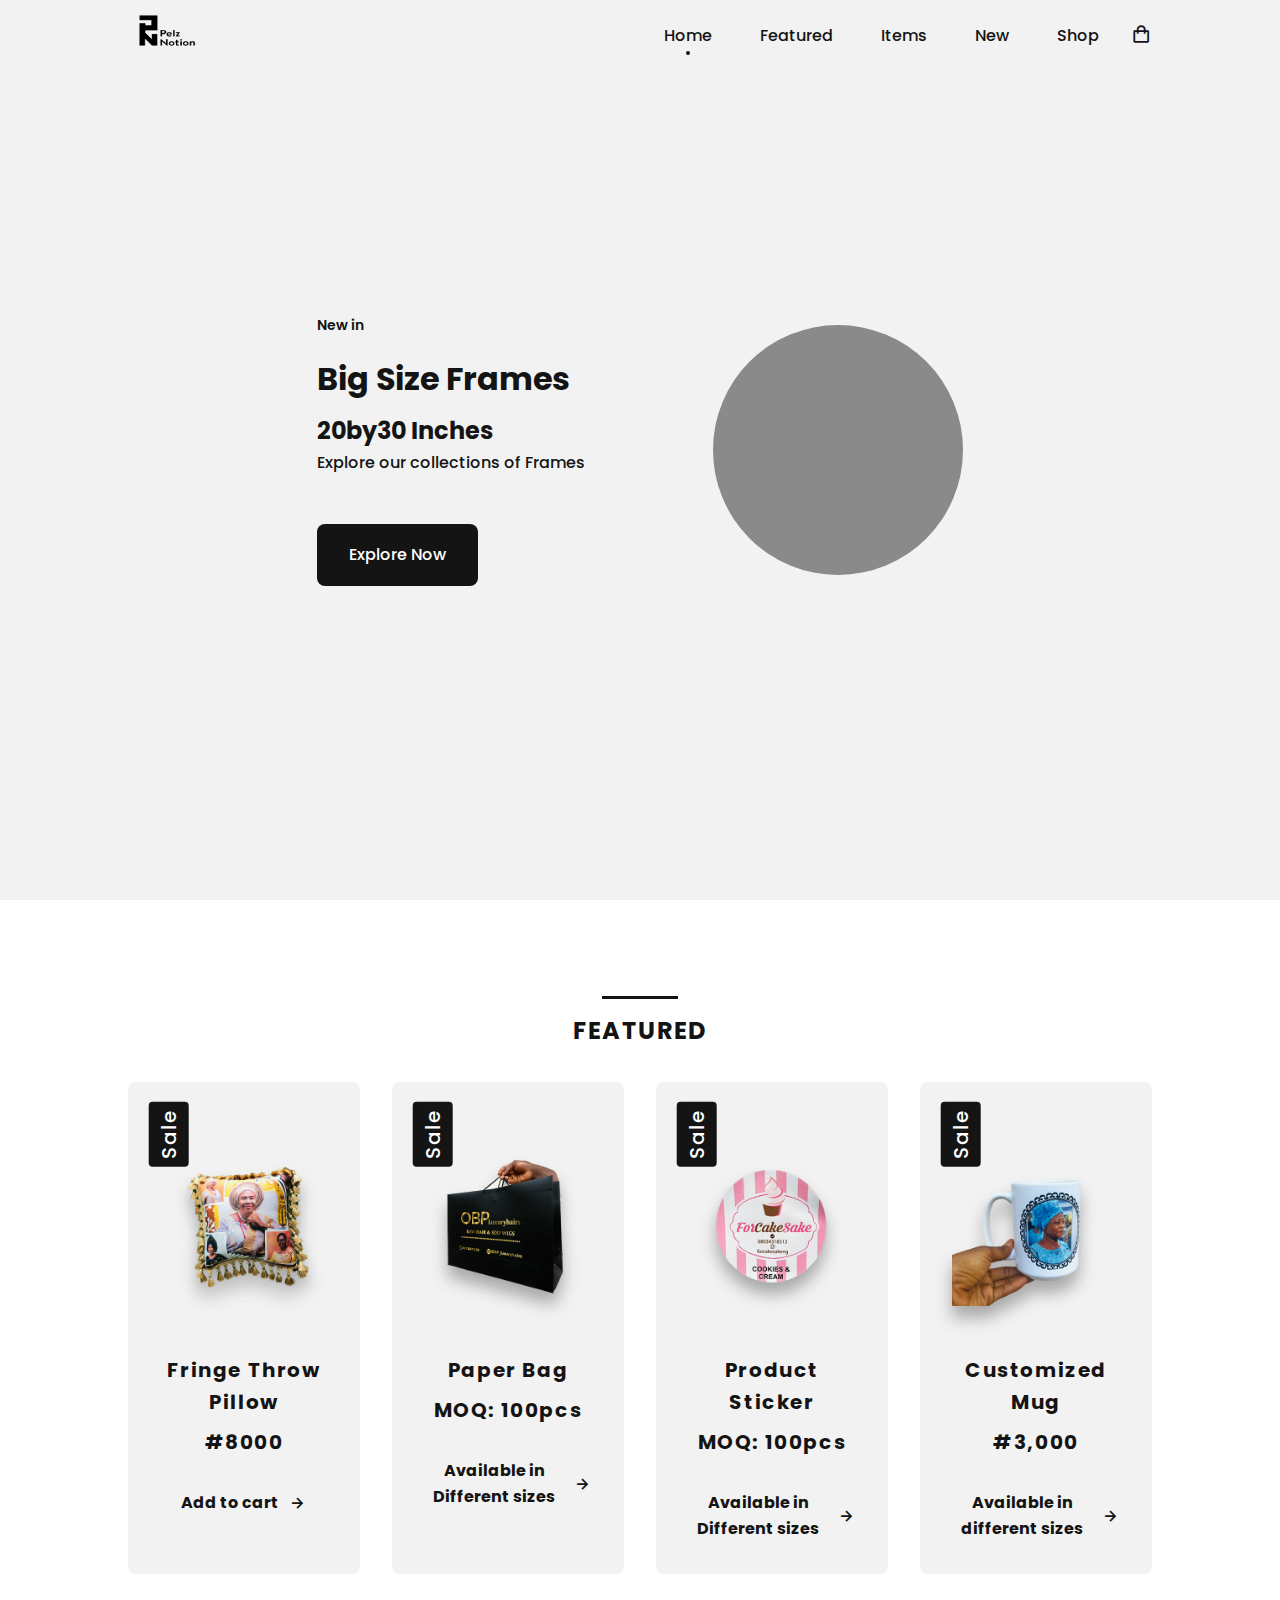
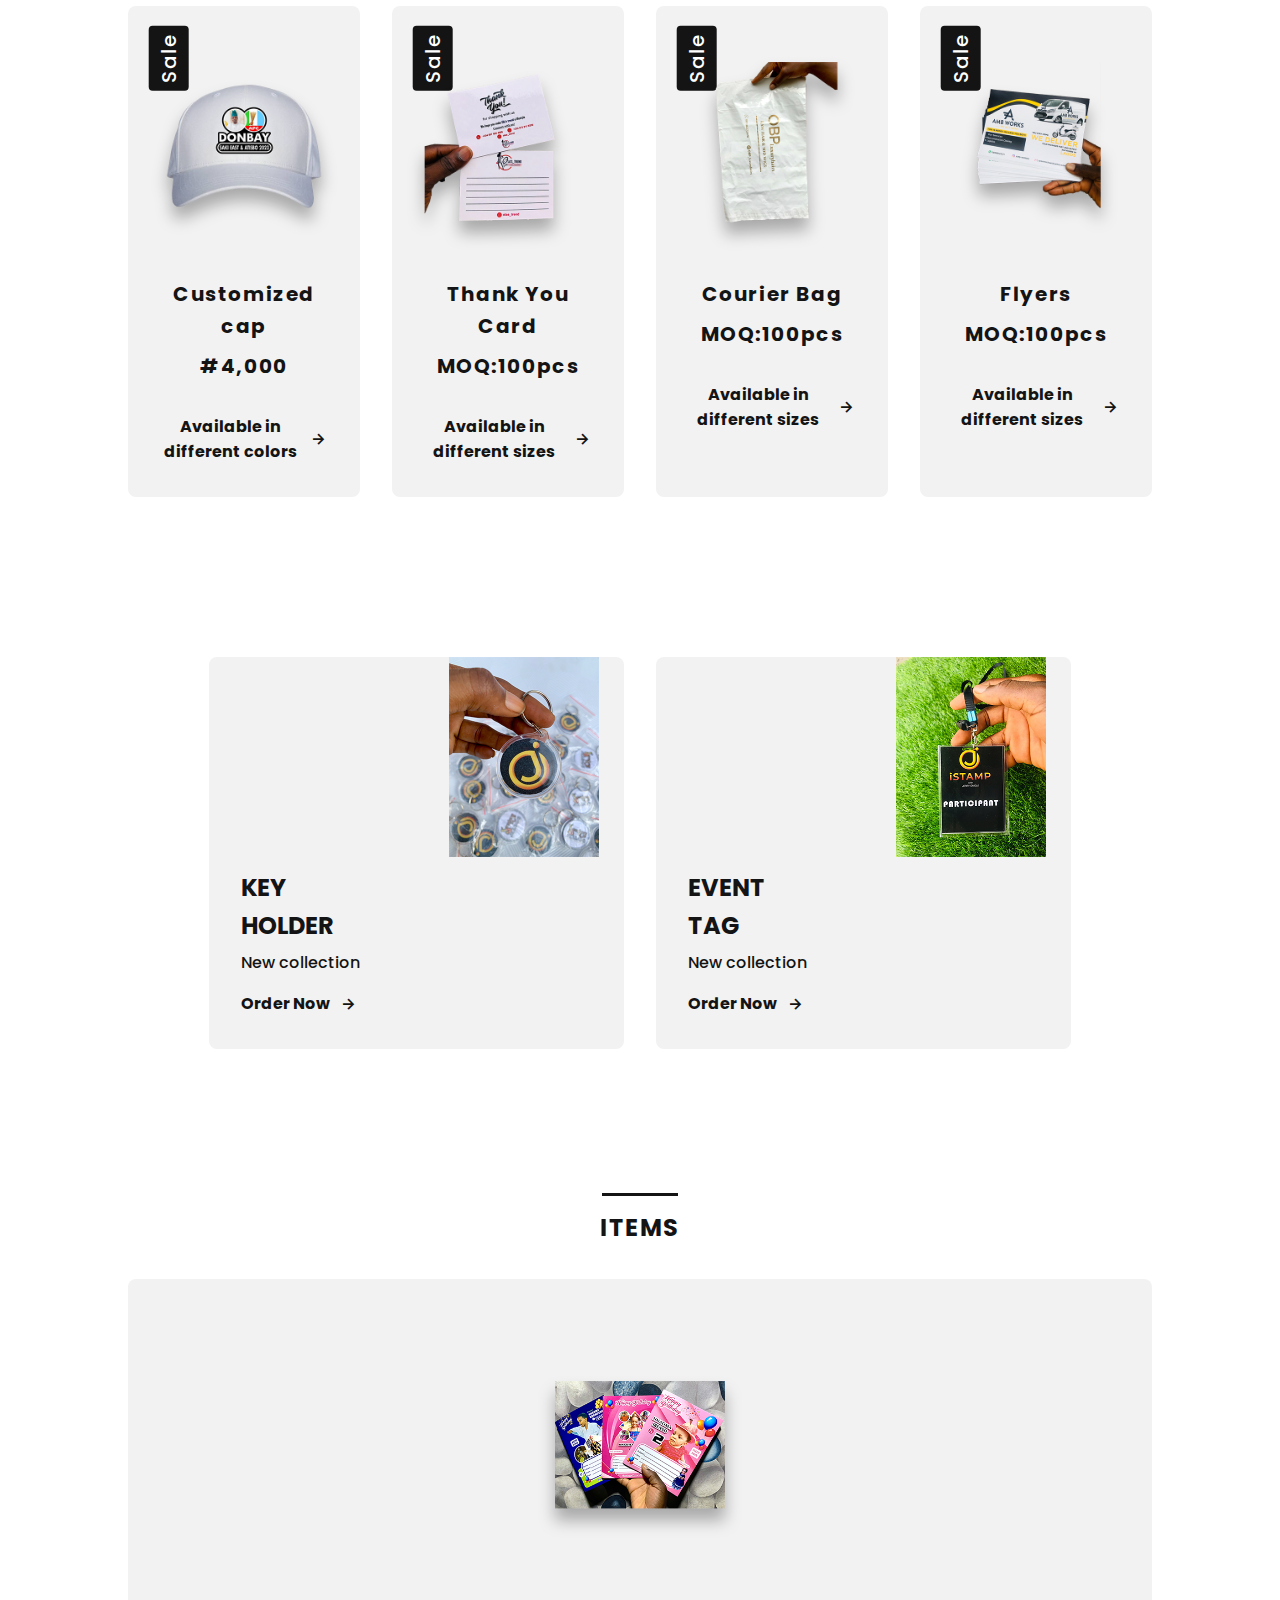
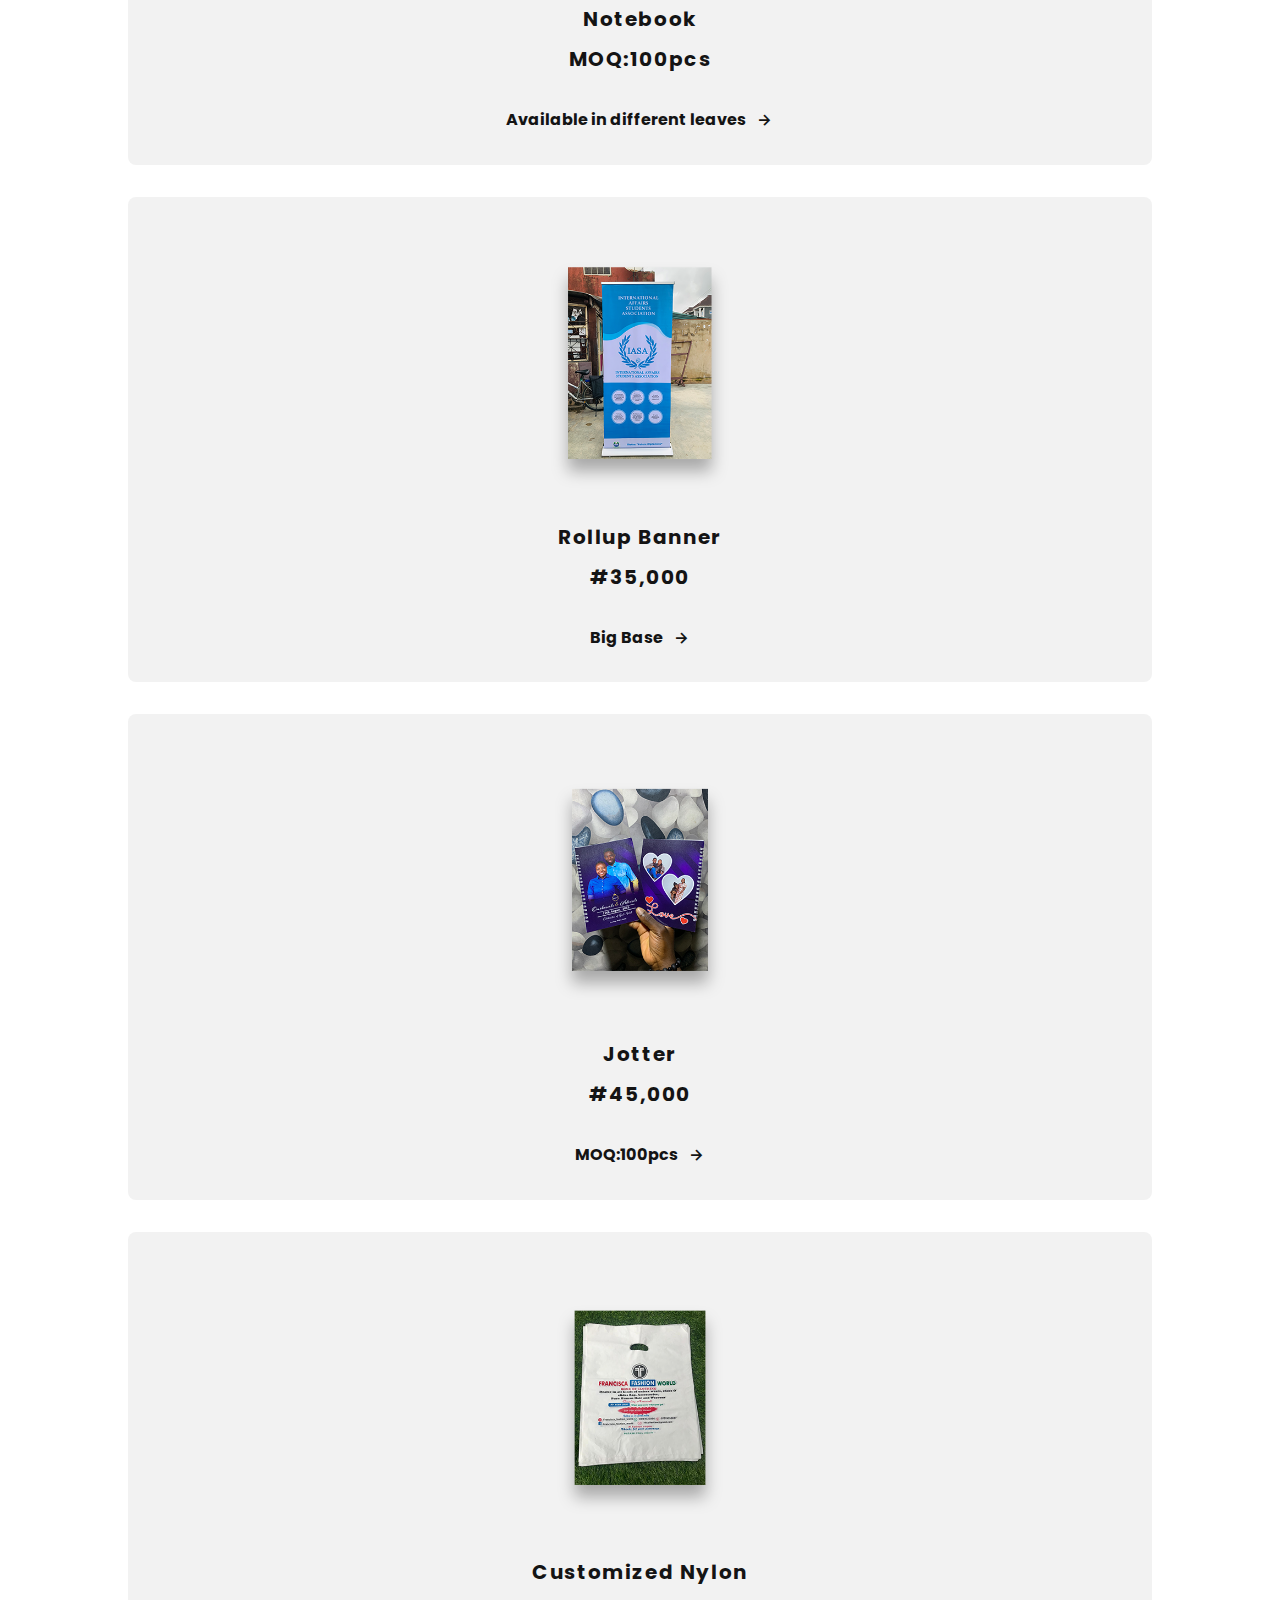
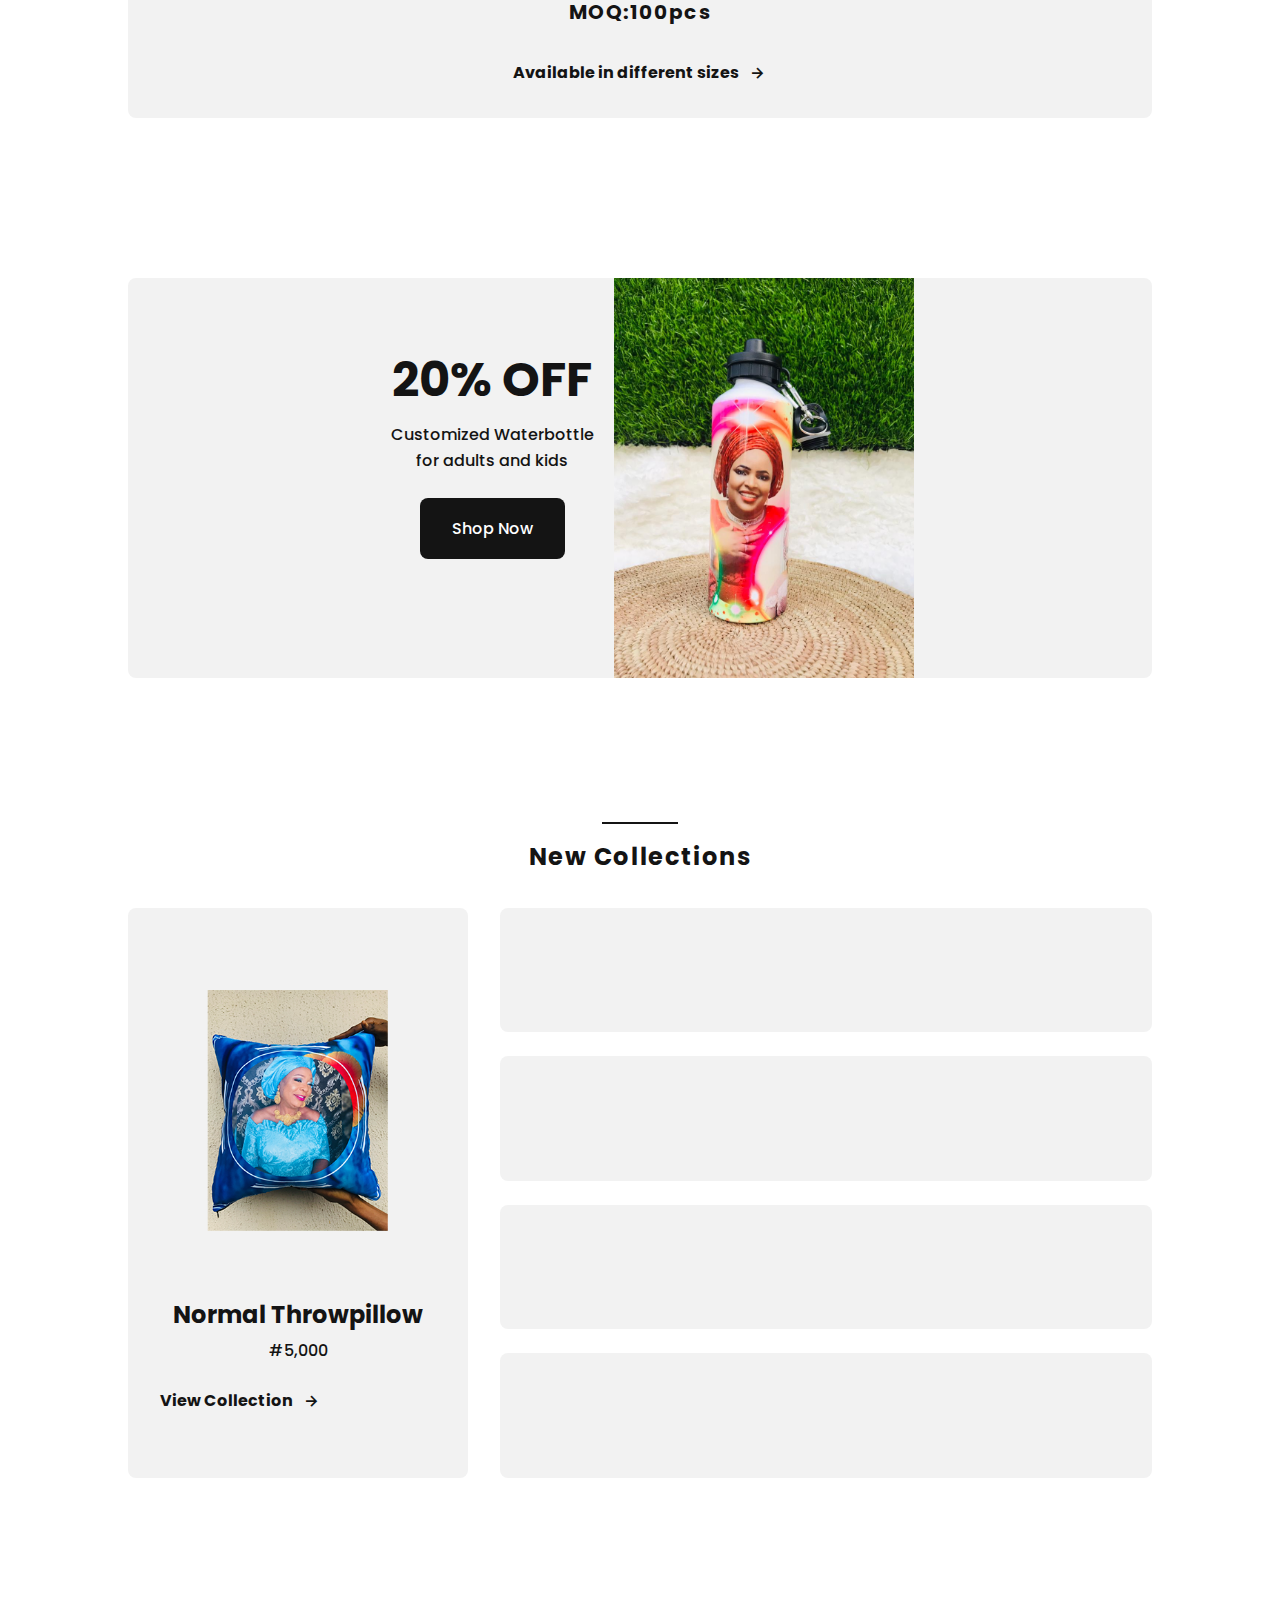
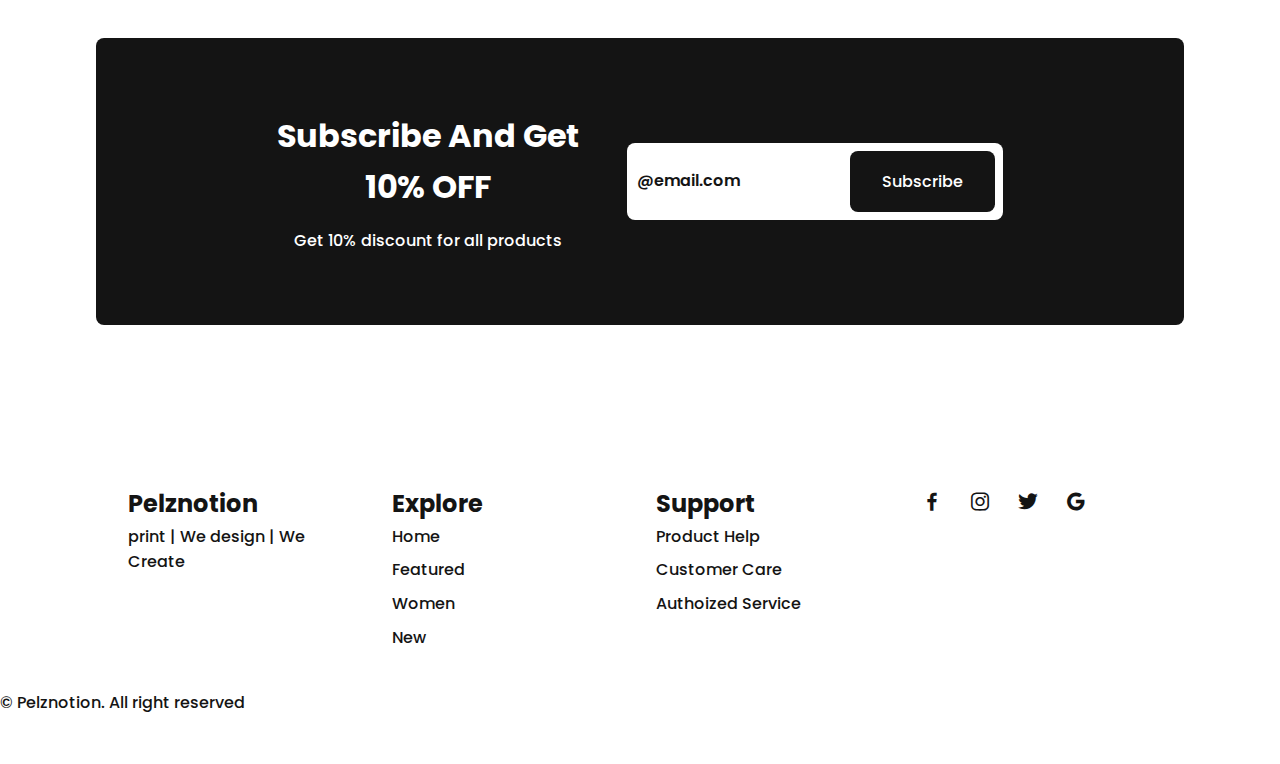
==== index.html @ b285cedc "Update and rename website.html to index.html" ====
<!DOCTYPE html>
<html>
  <head>
      <meta charset="UTF-8">
      <meta name="view-port" content="width=device-width",
      initial-scale=1.0>
      <link rel="stylesheet" href="website.css">
      <link href='https://unpkg.com/boxicons@2.1.4/css/boxicons.min.css' rel='stylesheet'>
      <link rel="preconnect" href="https://fonts.googleapis.com">
<link rel="preconnect" href="https://fonts.gstatic.com" crossorigin>
<link href="https://fonts.googleapis.com/css2?family=Poppins:ital,wght@0,300;0,400;0,500;0,600;0,700;1,300;1,400;1,500;1,700&display=swap" 
rel="stylesheet">
      <title>Pelznotion Website</title>
      </head>
  <body>
    <header class="l-header" id="header">
        <nav class="nav bd-grid">
          <div class="nav_toggle" id="nav-toggle">
            <i class="bx bxs-grid"></i>
          </div>
          <a href="#" class="nav_logo"><img src="Images/Pelznotion logo.png" alt="" class="pelz_logo"></a>
          <div class="nav_menu" id="nav-menu">
            <ul class="nav_list">
              <li class="nav_item"><a href="#home" class="nav_link active">Home</a></li>
              <li class="nav_item"><a href="#featured" class="nav_link">Featured</a></li>
              <li class="nav_item"><a href="#women" class="nav_link">Items</a></li>
              <li class="nav_item"><a href="#new" class="nav_link">New</a></li>
              <li class="nav_item"><a href="./shop.html" class="nav_link">Shop</a></li>
            </ul>
          </div>
          <div class="nav_shop">
              <i class="bx bx-shopping-bag"></i>
              
          </div>
        </nav>
    </header>
    <main class="l-main">
      <section class="home" id="home">
        <div class="home_container bd-grid">
          <div class="home_sneaker">
            <div class="home_shape"></div>
            <img src="images/frame1.png" alt="" class="home_img">
          </div>
          <div class="home_data">
            <span class="home_new">New in</span>
            <h1 class="home_title">Big Size Frames<br><h2>20by30 Inches</h2></h1>
            <p class="home_description">Explore our collections of Frames</p>
            <a href="https://instagram.com/pelz_notion?igshid=NTc4MTIwNjQ2YQ==" target="_blank" class="button">Explore Now</a>
          </div>
        </div>
      </section>

      <section class="featured section" id="featured">
        <h2 class="section-title">FEATURED</h2>

          <div class="featured_container bd-grid">
            <article class="sneaker">
              <div class="sneaker_sale">Sale</div>
              <img src="Images/pillow.png" alt="" class="sneaker_img">
              <span class="sneaker_name">Fringe Throw Pillow</span>
              <span class="sneaker_preci">#8000</span>
              <a href="" class="button-light">Add to cart 
                <i class="bx bx-right-arrow-alt button-icon"> </i></a>
            </article>

            <article class="sneaker">
                <div class="sneaker_sale">Sale</div>
                <img src="Images/paperbag.png" alt="" class="sneaker_img">
                <span class="sneaker_name">Paper Bag</span>
                <span class="sneaker_preci">MOQ: 100pcs</span>
                <a href="" class="button-light">Available in Different sizes
                  <i class="bx bx-right-arrow-alt button-icon"></i></a>
              </article>
              <article class="sneaker">
                  <div class="sneaker_sale">Sale</div>
                  <img src="Images/sticker.png" alt="" class="sneaker_img">
                  <span class="sneaker_name">Product Sticker</span>
                  <span class="sneaker_preci">MOQ: 100pcs</span>
                  <a href="" class="button-light">Available in Different sizes 
                    <i class="bx bx-right-arrow-alt button-icon">
                      
                    </i></a>
                </article>

                <article class="sneaker">
                  <div class="sneaker_sale">Sale</div>
                  <img src="Images/mug.png" alt="" class="sneaker_img">
                  <span class="sneaker_name">Customized Mug</span>
                  <span class="sneaker_preci">#3,000</span>
                  <a href="" class="button-light"> Available in different sizes 
                    <i class="bx bx-right-arrow-alt button-icon">
                      
                    </i></a>
                </article>

                <article class="sneaker">
                  <div class="sneaker_sale">Sale</div>
                  <img src="Images/cap.png" alt="" class="sneaker_img">
                  <span class="sneaker_name">Customized cap</span>
                  <span class="sneaker_preci">#4,000</span>
                  <a href="" class="button-light">Available in different colors 
                    <i class="bx bx-right-arrow-alt button-icon">
                      
                    </i></a>
                </article>

                <article class="sneaker">
                  <div class="sneaker_sale">Sale</div>
                  <img src="Images/thank you.png" alt="" class="sneaker_img">
                  <span class="sneaker_name">Thank You Card</span>
                  <span class="sneaker_preci">MOQ:100pcs</span>
                  <a href="" class="button-light">Available in different sizes 
                    <i class="bx bx-right-arrow-alt button-icon">
                      
                    </i></a>
                </article>

                <article class="sneaker">
                  <div class="sneaker_sale">Sale</div>
                  <img src="Images/courier.png" alt="" class="sneaker_img">
                  <span class="sneaker_name">Courier Bag</span>
                  <span class="sneaker_preci">MOQ:100pcs</span>
                  <a href="" class="button-light">Available in different sizes  
                    <i class="bx bx-right-arrow-alt button-icon">
                      
                    </i></a>
                </article>

                <article class="sneaker">
                  <div class="sneaker_sale">Sale</div>
                  <img src="Images/flyer.png" alt="" class="sneaker_img">
                  <span class="sneaker_name">Flyers</span>
                  <span class="sneaker_preci">MOQ:100pcs</span>
                  <a href="" class="button-light">Available in different sizes 
                    <i class="bx bx-right-arrow-alt button-icon">
                      
                    </i></a>
                </article>
          </div>
      </section>

      
      <section class="collection section">
        <div class="collection_container bd-grid">
          <div class="collection_card">
            <div class="collection_data">
              <h3 class="collection_name">KEY<br>HOLDER</h3>
              <p class="collection_description">New collection </p>
              <a href="#" class="button-light">Order Now   <i class="bx bx-right-arrow-alt button-icon">
                      
              </i></a>
            </div>
            <img src="Images/keyolder.png" alt="" class="collection_img">
          </div>
          <div class="collection_card">
            <div class="collection_data">
              <h3 class="collection_name">EVENT <br>TAG</h3>
              <p class="collection_description">New collection </p>
              <a href="#" class="button-light">Order Now   <i class="bx bx-right-arrow-alt button-icon">
                      
              </i></a>
            </div>
            <img src="Images/tag.png" alt="" class="collection_img">
        </div>
      </section>

      <section class="women section" id="women">
        <h2 class="section-title">ITEMS</h2>
        <div class="women_container bd-grid">
          <article class="sneaker">
            <img src="Images/book.png" alt="" class="sneaker_img">
            <span class="sneaker_name">Notebook</span>
            <span class="sneaker_preci">MOQ:100pcs</span>
            <a href="" class="button-light">Available in different leaves 
              <i class="bx bx-right-arrow-alt button-icon">
                
              </i></a>
          </article>

          <article class="sneaker">
            <img src="Images/rollup banner.png" alt="" class="sneaker_img">
            <span class="sneaker_name">Rollup Banner</span>
            <span class="sneaker_preci">#35,000</span>
            <a href="" class="button-light">Big Base
              <i class="bx bx-right-arrow-alt button-icon">
                
              </i></a>
          </article>

          <article class="sneaker">
            <img src="Images/jotter.png" alt="" class="sneaker_img">
            <span class="sneaker_name">Jotter</span>
            <span class="sneaker_preci">#45,000</span>
            <a href="" class="button-light">MOQ:100pcs 
              <i class="bx bx-right-arrow-alt button-icon">
                
              </i></a>
          </article>

          <article class="sneaker">
            <img src="Images/nylon.png" alt="" class="sneaker_img">
            <span class="sneaker_name">Customized Nylon</span>
            <span class="sneaker_preci">MOQ:100pcs</span>
            <a href="" class="button-light">Available in different sizes
              <i class="bx bx-right-arrow-alt button-icon">
                
              </i></a>
          </article>

        </div>
      </section>
      <section class="offer section">
        <div class="offer_container bd-grid">
          <div class="offer_data">
            <h3 class="offer_title">20% OFF</h3>
            <p class="offer_description">Customized Waterbottle<br>for adults and kids </p>
            <a href="#" class="button">Shop Now</a>
          </div>
          <img src="Images/bottle.JPG" alt="" class="offer_img">
        </div>
      </section>

      <section class="new section" id="new">
        <h2 class="section-title"> New Collections</h2>
        
        <div class="new_container bd-grid">
          <div class="new_mens">
            <img src="Images/pillow2.png" alt="" class="new_mens-img">
            <h3 class="new_title">Normal Throwpillow</h3>
            <span class="new_preci">#5,000</span>
            <a href="#" class="button-light">View Collection  <i class="bx bx-right-arrow-alt button-icon">
                
            </i></a>

          </div>
          <div class="new_sneaker">
            <div class="new_sneaker-card">
              <img src="images/businesscard.png" alt="" class="new_sneaker-img">
              <div class="new_sneaker-overlay">
                <a href="#" class="button">Business Card</a>
              </div>
            </div>

            <div class="new_sneaker-card">
              <img src="images/zaheer.jpg" alt="" class="new_sneaker-img">
              <div class="new_sneaker-overlay">
                <a href="#" class="button">Kraft Bag</a>
              </div>
            </div>

            <div class="new_sneaker-card">
              <img src="images/designmug.png" alt="" class="new_sneaker-img">
              <div class="new_sneaker-overlay">
                <a href="#" class="button">Designed Mug</a>
              </div>
            </div>

            <div class="new_sneaker-card">
              <img src="images/book1.png" alt="" class="new_sneaker-img">
              <div class="new_sneaker-overlay">
                <a href="#" class="button">Jotter</a>
              </div>
            </div>
          </div>
        </div>
      </section>


      <section class="newsletter section">
        <div class="newsletter_container bd-grid">
          <div>
            <h3 class="newsletter_title">Subscribe And Get <br> 10% OFF</h3>
            <p class="newsletter_description">Get 10% discount for all products</p>
          </div>
          <form action="" class="newsletter_subscribe">
            <input type="text" placeholder="@email.com" class="newsletter_input">
            <a href="#" class="button">Subscribe</a>
          </form>
        </div>
      </section>
    </main>
    <footer class="footer section">
      <div class="footer_container bd-grid">
        <div class="footer-box">
          <h3 class="footer_title">Pelznotion</h3>
          <p class="footer_description"> print | We design | We Create</p>
        </div>

        <div class="footer-box">
          <h3 class="footer_title">Explore</h3>
          <ul>
            <li><a href="#home" class="footer_link">Home</a></li>
            <li><a href="#featured" class="footer_link">Featured</a></li>
            <li><a href="#women" class="footer_link">Women</a></li>
            <li><a href="#new" class="footer_link">New</a></li>
          </ul>
        </div>

        <div class="footer-box">
          <h3 class="footer_title">Support</h3>
          <ul>
            <li><a href="#" class="footer_link">Product Help</a></li>
            <li><a href="#" class="footer_link">Customer Care</a></li>
            <li><a href="#" class="footer_link">Authoized Service</a></li>
            
          </ul>
        </div>

        <div class="footer-box">
          <a href="#" class="footer_social"><i class="bx bxl-facebook"></i></a>
          <a href="#" class="footer_social"><i class="bx bxl-instagram"></i></a>
          <a href="#" class="footer_social"><i class="bx bxl-twitter"></i></a>
          <a href="#" class="footer_social"><i class="bx bxl-google"></i></a>
        </div>
      </div>
      <p class="foter_copy">&#169; Pelznotion. All right reserved</p>
    </footer>

    <script src="main.js"></script>
  </body>
</html>
---- website.css ----
:root{
  --header-height:3rem;
  --font-medium:500;
  --font-semi-bold:600;
  --font-bold:700;

  --dark-color:#141414;
  --dark-color-light:#8a8a8a;
  --dark-color-lighten:#f2f2f2;
  --white-color:#fff;

  --body-font:'Poppins', san-serif;
 
  --bigger-font-size:1.5rem;
  --bigest-font-size:2rem;
  --h2-font-size:1.25rem;
  --normal-font-size:.938rem;
  --smaller-font-size:.813rem;

  --mb-1: .5rem;
  --mb-2: 1rem;
  --mb-3: 1.5rem;
  --mb-4: 2rem;
  --mb-5: 2.5rem;
  --mb-6: 3rem;


  --z-fixed:100;
  --rotate-img: rotate(-30deg);

}

@media screen and (min-width: 768px){
  :root{
    --big-font-size:1.5rem;
    --bigger-font-size: 2rem;
    --bigest-font-size: 3rem;
    --normal-font-size: 1rem;
    --smaller-font-size:.875rem;
  
  }
}

*,::before,::after{
  box-sizing: :border-box;
}
html{
  scroll-behavior: smooth;
}
body{
  margin: var(--header-height) 0 0 0;
  font-family: var(--body-font);
  font-size: var(--normal-font-size);
  font-weight:var(--font-medium);
  color:var(--dark-color);
  line-height: 1.6;
}
h1,h2,h3,p,ul{
  margin:0;
}
ul{
  padding:0;
  list-style:none
}
a{
  text-decoration: none;
  color:var(--dark-color);
}
img{
  max-width:100%;
  height:auto;
  display:block;
}

.section{
  padding: 5rem 0 2rem;
}
.section-title{
  position: relative;
  font-size:var(--big-font-size);
  margin-bottom: var(--mb-4);
  text-align: center;
  letter-spacing: .1rem;
}

.section-title::after{
  content:'';
  position: absolute;
  width:56px;
  height:.18rem;
  top: -1rem;
  left:0;
  right: 0;
  margin: auto;
  background-color: var(--dark-color);
}

.bd-grid{
  max-width:1024px;
  display:grid;
  grid-template-columns: 100%;
  column-gap: 2rem;
  width: calc(100% - 2rem);
  margin-left: var(--mb-2);
  margin-right: var(--mb-2);
}
.l-header{
  width: 100%;
  position: fixed;
  top: 0;
  left: 0;
  z-index: var(--z-fixed);
  background-color: var(--dark-color-lighten);
}

.nav{
  height:var(--header-height);
  display:flex;
  justify-content: space-between;
  align-items: center;
}

@media screen and (max-width: 768px){
  .nav_menu{
    position: fixed;
    top:var(--header-height);
    left: -100%;
    width: 70%;
    height: 100vh;
    padding: 2rem;
    background-color: var(--white-color);
    transition:.5s;

  }
}
.nav_item{
  margin-bottom:var(--mb-4);
}
.nav_logo{
width: 80px;
;
 
}
.nav_toggle, .nav_shop{
  font-size:1.3rem;
  cursor: pointer;
}

.show{
  left:0;
}
.active{
  position:relative;
}
.active::before{
  content:'';
  position: absolute;
  bottom:-.5rem;
  left:45%;
  width:4px;
  height:4px;
  background-color: var(--dark-color);
  border-radius:50%;
}

.scroll-header{
  background-color: var(--white-color);
  box-shadow: 0 2px 4px rgba(0, 0, 0, 0.1)
}

.home{
  background-color: var(--dark-color-lighten);
  overflow: hidden;
}
.home_container{
  height:calc(100vh - var(--header-height));
}

.home_sneaker{
  position: relative;
  display:flex;
  justify-content: center;
  align-items: center;
}
.home_shape{
  width:220px;
  height:220px;
  background-color: var(--dark-color-light);
  border-radius:50%;
}

.home_img{
  position: absolute;
  top: 2rem;
  
  width:150px;
  transform:var(--rotate-img)
;}
.home_new{
  display:block;
  font-size:var(--smaller-font-size);
  font-weight:var(--font-semi-bold);
  margin-bottom:var(--mb-2);
}
.home_title{
  font-size:var(--bigger-font-size);
  margin-bottom:var(--mb-1);
}

.home_description{
  margin-bottom:var(--mb-6);
}

.button{
  display:inline-block;
  background-color: var(--dark-color);
  color:var(--white-color);
  padding:1.125rem 2rem;
  font-weight:var(--font-medium);
  border-radius:.5rem;
  transition:.3s;
}

.button:hover{
  transform:translateY(-.25rem);
}

.button-light{
  display:inline-flex;
  color:var(--dark-color);
  font-weight: var(--font-bold);
  align-items: center;
}

.button-icon{
  font-size: 1.25rem;
  margin-left: var(--mb-1);
  transition: .3s;
}

.button-light:hover .button-icon{
  transform:translateX(.25rem);
}

.featured_container{
  row-gap:2rem;
  grid-template-columns: repeat(auto-fit, minmax(220px, 1fr));

}
.sneaker{
  position: relative;
  display: flex;
  flex-direction: column;
  align-items:center;
  padding:2rem;
  background-color: var(--dark-color-lighten);
  border-radius:.5rem;
  transition: .3s;
  text-align: center; 
}
.sneaker_sale{
  position: absolute;
  left:.5rem;
  background-color: var(--dark-color);
  padding:.25rem .5rem;
  border-radius: .25rem;
  font-size: var(--h2-font-size);
  transform: rotate(-90deg);
  color:var(--white-color);
  letter-spacing: .1rem;
 
}

.sneaker_img{
  width: 220px;
  margin-top: var(--mb-3);
  margin-bottom: var(--mb-6);
  /*transform:var(--rotate-img);*/
  filter:drop-shadow(0 12px 8px rgba(0, 0, 0, 0.3))
}
.sneaker_name, .sneaker_preci{
  font-size: var(--h2-font-size);
  letter-spacing: .1rem;
  font-weight: var(--font-bold);
}

.sneaker_name{
  margin-bottom: var(--mb-1);
}
.sneaker_preci{
  margin-bottom: var(--mb-4);
}
.sneaker:hover{
  transform: translateY(-.5rem);
}

.sneaker_pages{
  margin-top: var(--mb-6);
}

.sneaker_pag{
  padding:.5rem 1rem;
  border: 1px solid var(--dark-color);
}

.sneaker_pag:hover{
  background-color: var(--dark-color);
  color: white;
}
.collection_container{
  row-gap: 2rem;
  justify-content: center;
}

.collection_card{
  position: relative;
  display:flex;
  height:328px;
  background-color: var(--dark-color-lighten);
  padding:2rem;
  border-radius: .5rem;
  transition: .3s
}

.collection_data{
  align-self:flex-end;

}

.collection_img{
  position: absolute;
  top:0;
  right: 0;
  width: 200px;
}
.collection_name{
  font-size:var(--big-font-size);
  margin-bottom: .25rem;
}
.collection_description{
  margin-bottom:var(--mb-2);
}

.collection_card:hover{
  transform: translateY(-.5rem);
}

.women_container{
  row-gap:2rem;
  grid-template-columns: repeat(autofit, minmax(220px, 1fr))
}

.offer_container{
  grid-template-columns: 55% 45%;
  column-gap: 0;
  background-color: var(--dark-color-lighten);
  border-radius: .5rem;
  justify-content: center;
}
.offer_data{
  padding:4rem 0 4rem 1.5rem;
}
.offer_title{
  font-size:var(--bigest-font-size);
  margin-bottom: .25rem;
}

.offer_description{
  margin-bottom: var(--mb-3);
}
.offer_img{
  width: 300px;
  margin-left: 20px;
}

.new_container{
  row-gap:2rem;
  text-align: center;
}

.new_mens{
  display: flex;
  flex-direction: column;
  justify-content: center;
  background-color: var(--dark-color-lighten);
  border-radius: .5rem;
  padding: 2rem;

}

.new_mens-img{
  width: 276px;
  margin-bottom: var(--mb-3);

}
.new_title{
  font-size: var(--big-font-size);
  margin-bottom: .25rem;

}




.new_preci{
  display:block;
  margin-bottom: var(--mb-3);
}
.new_sneaker{
  display:grid;
  gap:1.5rem;
  grid-template-columns: repeat(autofit, minmax(220px, 1fr));
}
.new_sneaker-card{
  position:relative;
  padding:3.5rem 1.5rem;
  background-color: var(--dark-color-lighten);
  border-radius: .5rem;
  overflow:hidden;
  display:flex;
  justify-content: center;
}
.new_sneaker-img{
  width: 180px;
}

.new_sneaker-overlay{
  position: absolute;
  left:0;
  bottom: -100%;
  width: 100%;
  height: 100%;
  display:flex;
  justify-content: center;
  align-items: center;
  background-color: rgba(138,138,138,.3);
  transition:.3s;
}

.new_sneaker-card:hover .new_sneaker-overlay{
  bottom: 0;
}

.newsletter_container{
  background-color: var(--dark-color);
  color:var(--white-color);
  padding:2rem .5rem;
  border-radius: .5rem;
  text-align: center;

}

.newsletter_title{
  font-size: var(--bigger-font-size);
  margin-bottom: var(--mb-2);
}

.newsletter_description{
  margin-bottom: var(--mb-5);
}

.newsletter_subscribe{
  display:flex;
  column-gap: .5rem;
  background-color: var(--white-color);
  padding: .5rem;
  border-radius: .5rem;
}

.newsletter_input{
  outline:none;
  border:none;
  width: 90%;
  font-size: var(--normal-font-size);
}

.newsletter_input::placeholder{
  color:var(--dark-color);
  font-family: var(--body-font);
  font-size: var(--normal-font-size);
  font-weight: var(--font-semi-bold);
}

.footer_container{
  grid-template-columns: repeat(auto-fit, minmax(220px, 1fr))

}
.footer-box{
  margin-bottom: var(--mb-4);
}

.footer_title{
  font-size: var(--big-font-size);
}

.footer_link{
  display:block;
  width:max-content; 
  margin-bottom: var(--mb-1);
}

.footer_social{
  font-size: 1.5rem;
  margin-right: 1.25rem;
}

.footer_copy{
  padding-top:3rem;
  font-size: var(--smaller-font-size);
  color:var(--dark-color-light);
  text-align: center;  
}

@media screen and (min-width:576px){
  .collection_container{
    grid-template-columns: 415px;
  }
  .collection_img{
    width: 200px;
  }
  .offer_container{
    grid-template-columns: max-content max-content;
  }
  .offer_data{
    text-align: center;
  }
  .new_mens{
    align-items: center;
  }

}
@media screen and (min-width:768px){
  body{
    margin:0;
  }
  .section{
    padding: 7rem 0 3rem;
  }
  .section-title::after{
    width:76px;
  }
  .nav{
    height: calc(var(--header-height) + 1.5rem);
  }

  .nav_menu{
    margin-left: auto;
  }
  .nav_list{
    display: flex;
  }
  .nav_item{
    margin-left: var(--mb-6);
    margin-bottom: 0;
  }
  .nav_toggle{
    display:none;
  }
  .home_container{
    height: 100vh;
    grid-template-columns: max-content max-content;
    justify-content: center;
    align-items: center;
  }
  .home_sneaker{
    order: 1;
  }
  .home_shape{
    width:250px;
    height: 250px;
  }
  .home_img{
    width:200px;
    top:0rem;
    right: 0;
    left: 2rem;
  }
  .newsletter_container{
    grid-template-columns: max-content max-content;
    justify-content: center;
    align-items: center;
    padding:4.5rem 2rem;
    column-gap: 3rem;
  }
  .newsletter_description{
    margin-bottom: 0;
  }
  .newsletter_subscribe{
    width: 360px;
    height: max-content;
  }
}

@media screen and (min-width:1024px){
  .bd-grid{
    margin-left: auto;
    margin-right: auto;
  }
  .home_container{
    column-gap: 8rem;
  }
  .collection_container{
    grid-template-columns: repeat(2, 415px);
  }
  .new_container{
    grid-template-columns: max-content 1fr;
  }
  .new_mens{
    align-items: initial;
    justify-content: flex-end;
    padding: 4rem 2rem;
  }
  .new_mens-img{
    margin-bottom: var(--mb-6);
  }

}
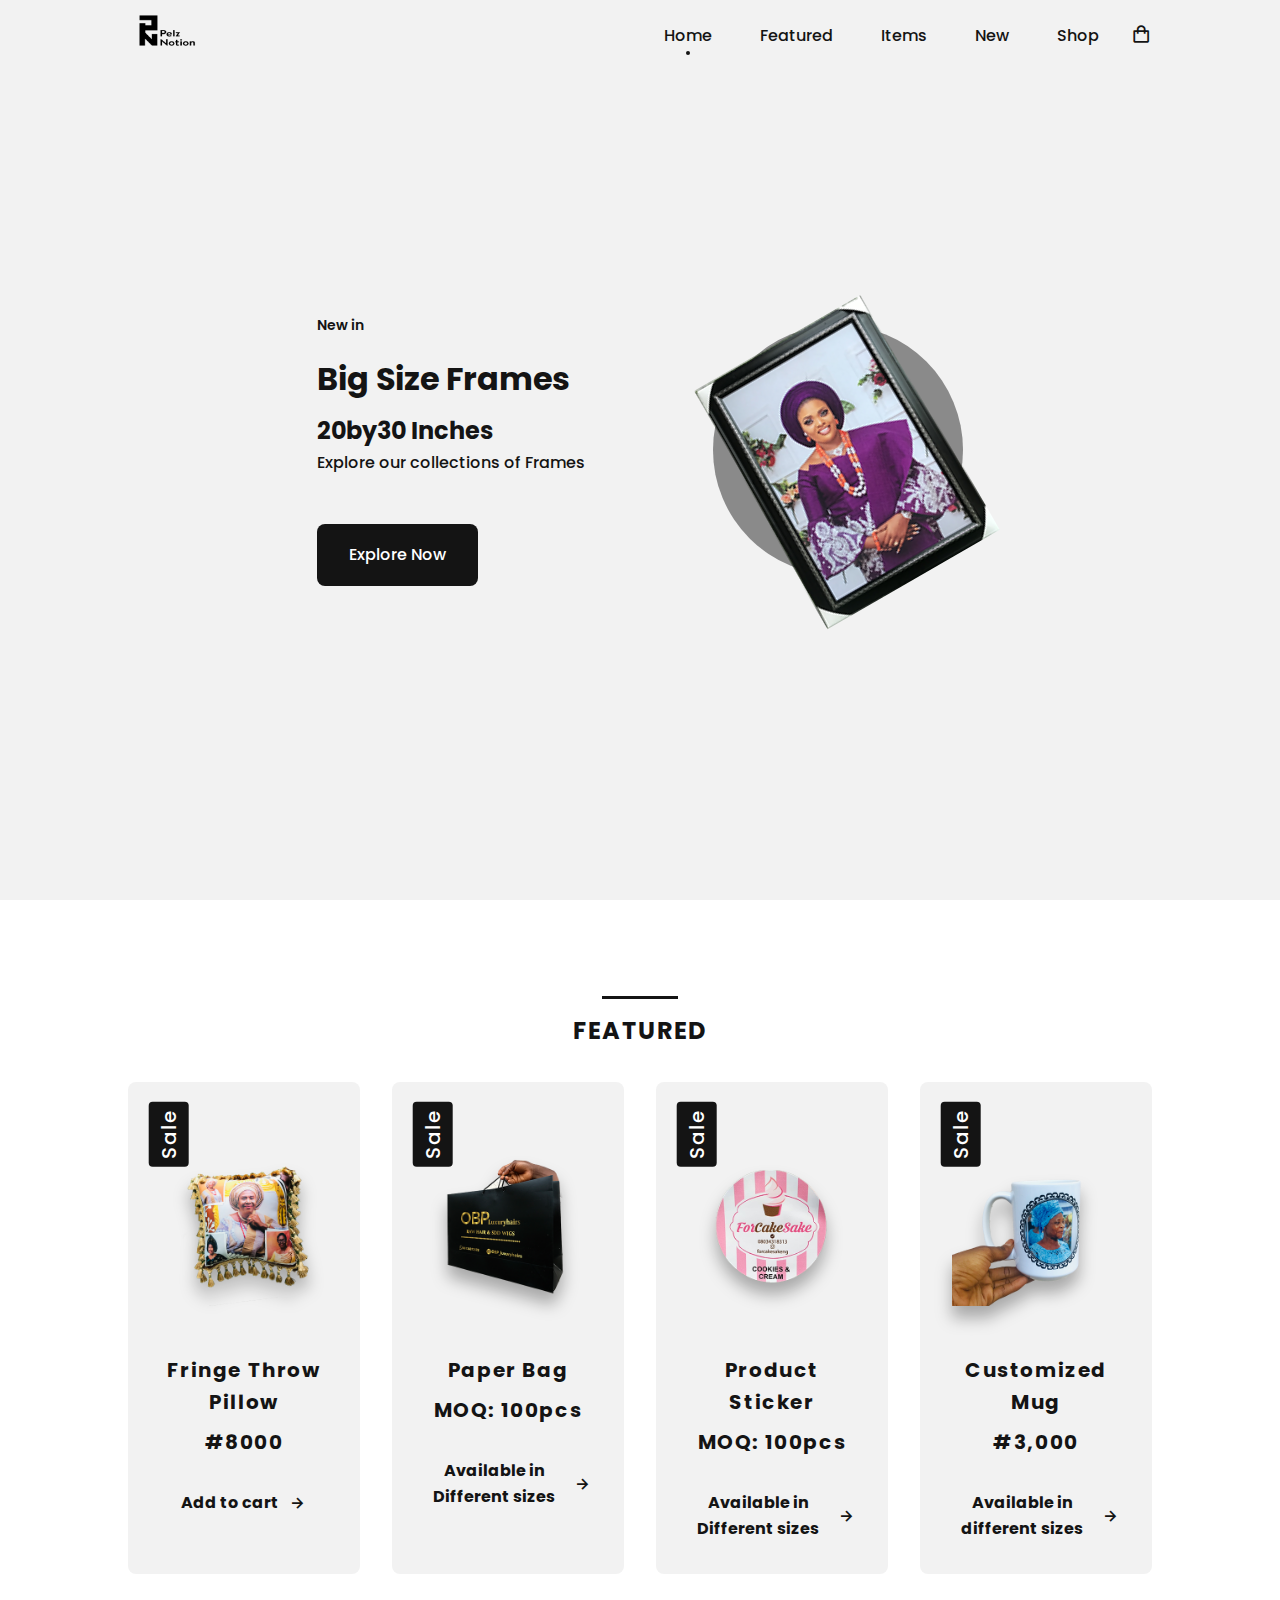
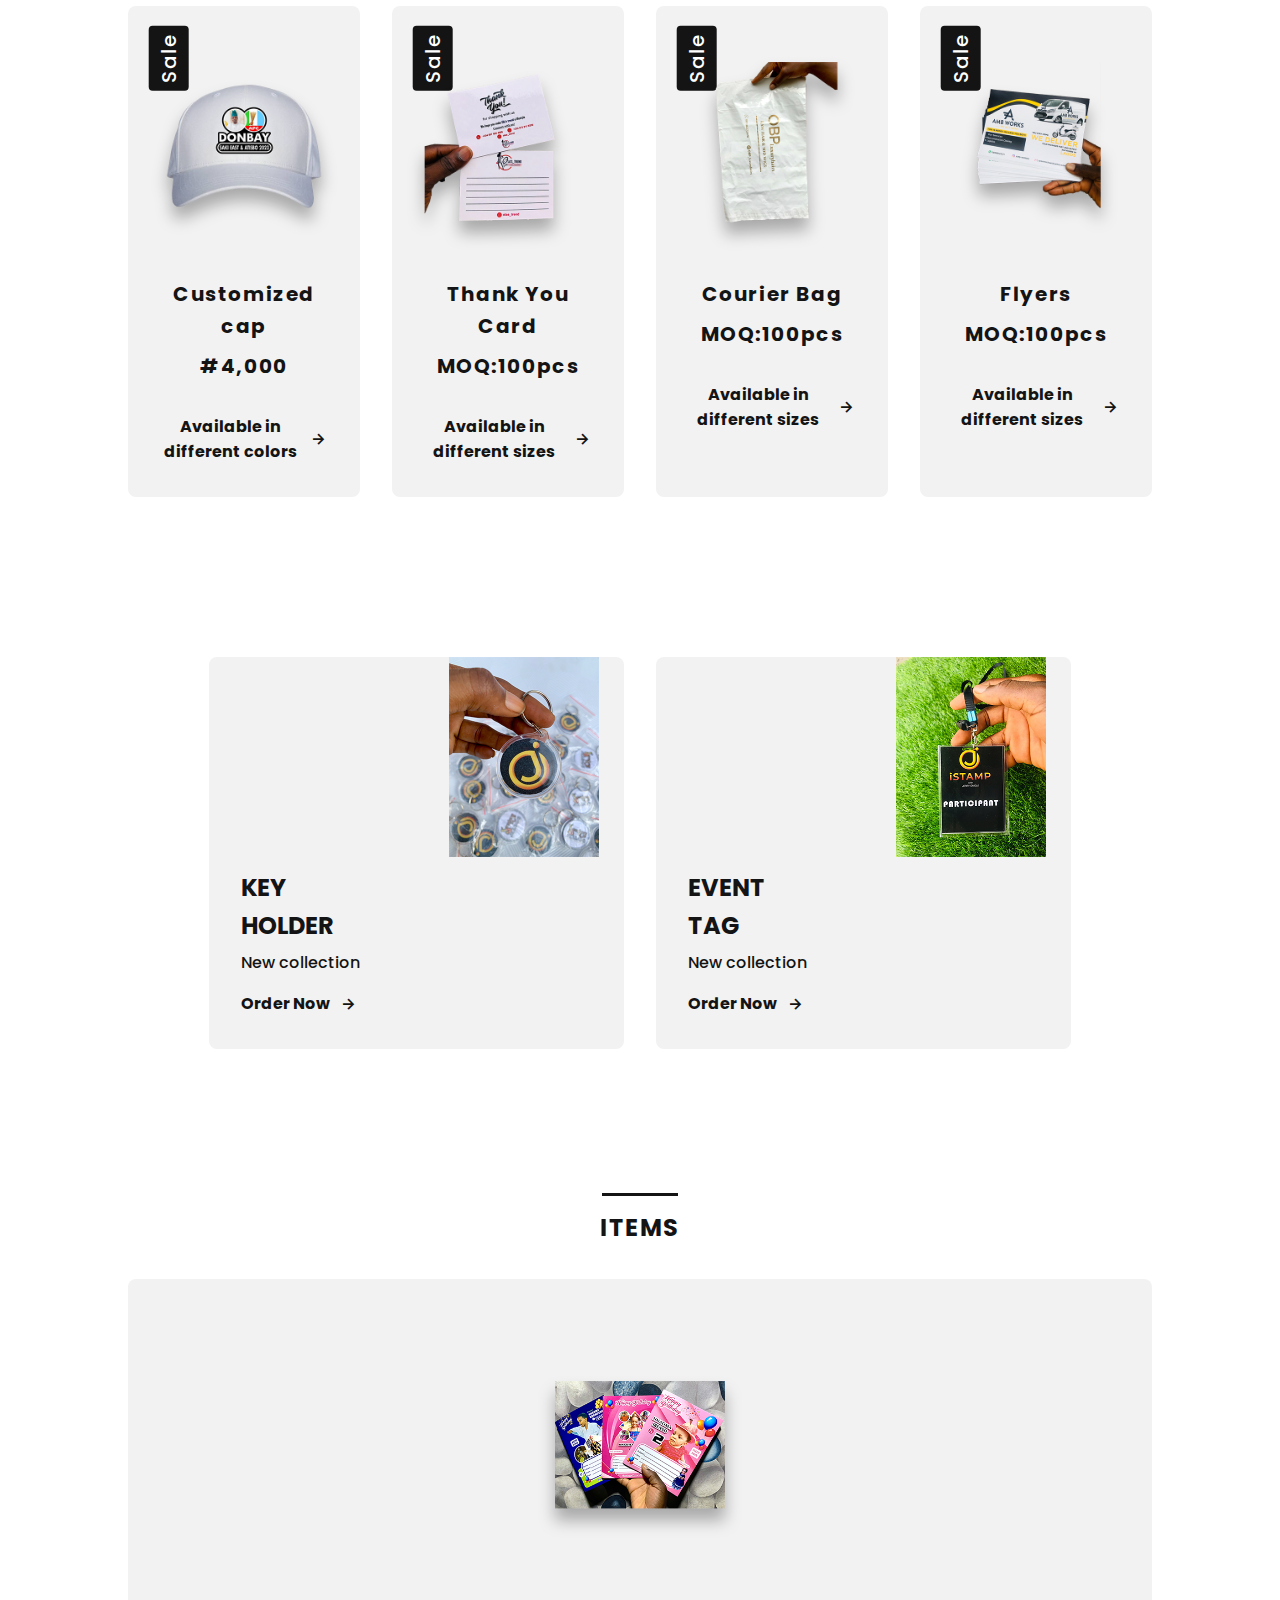
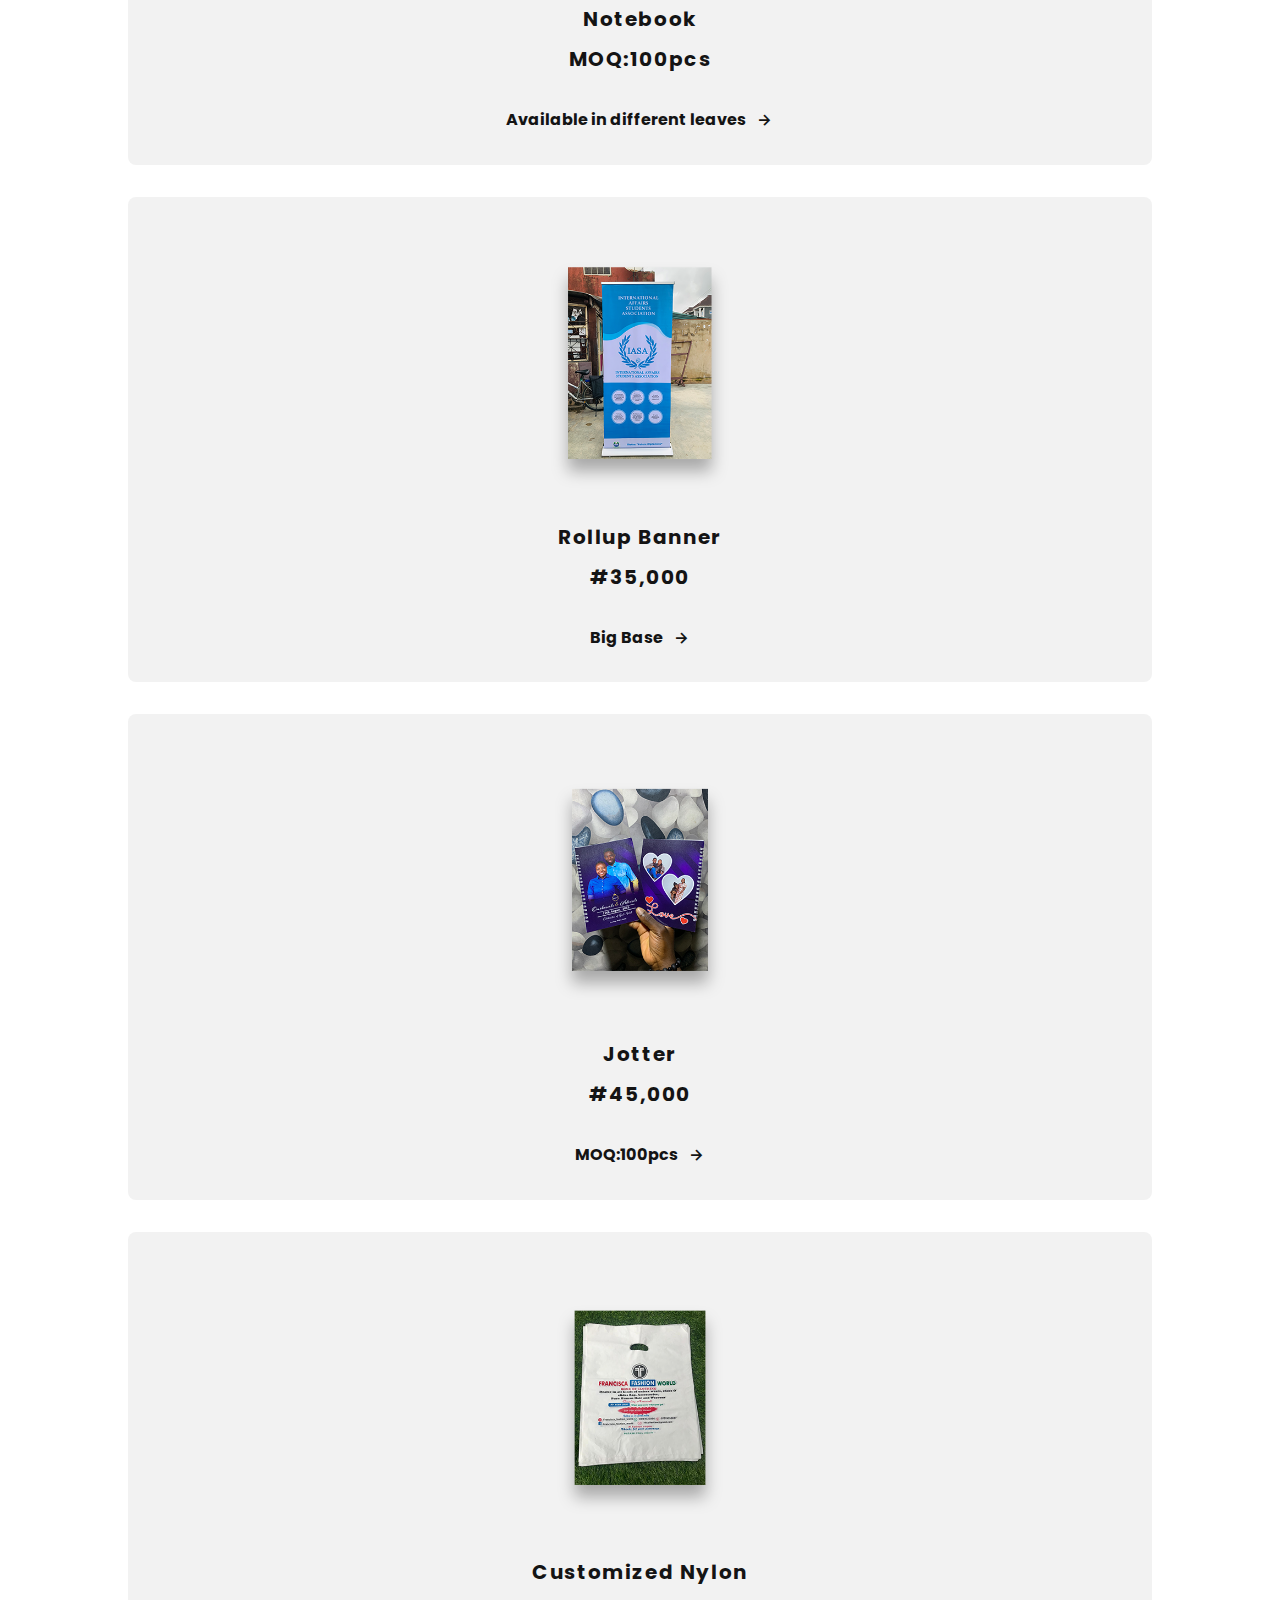
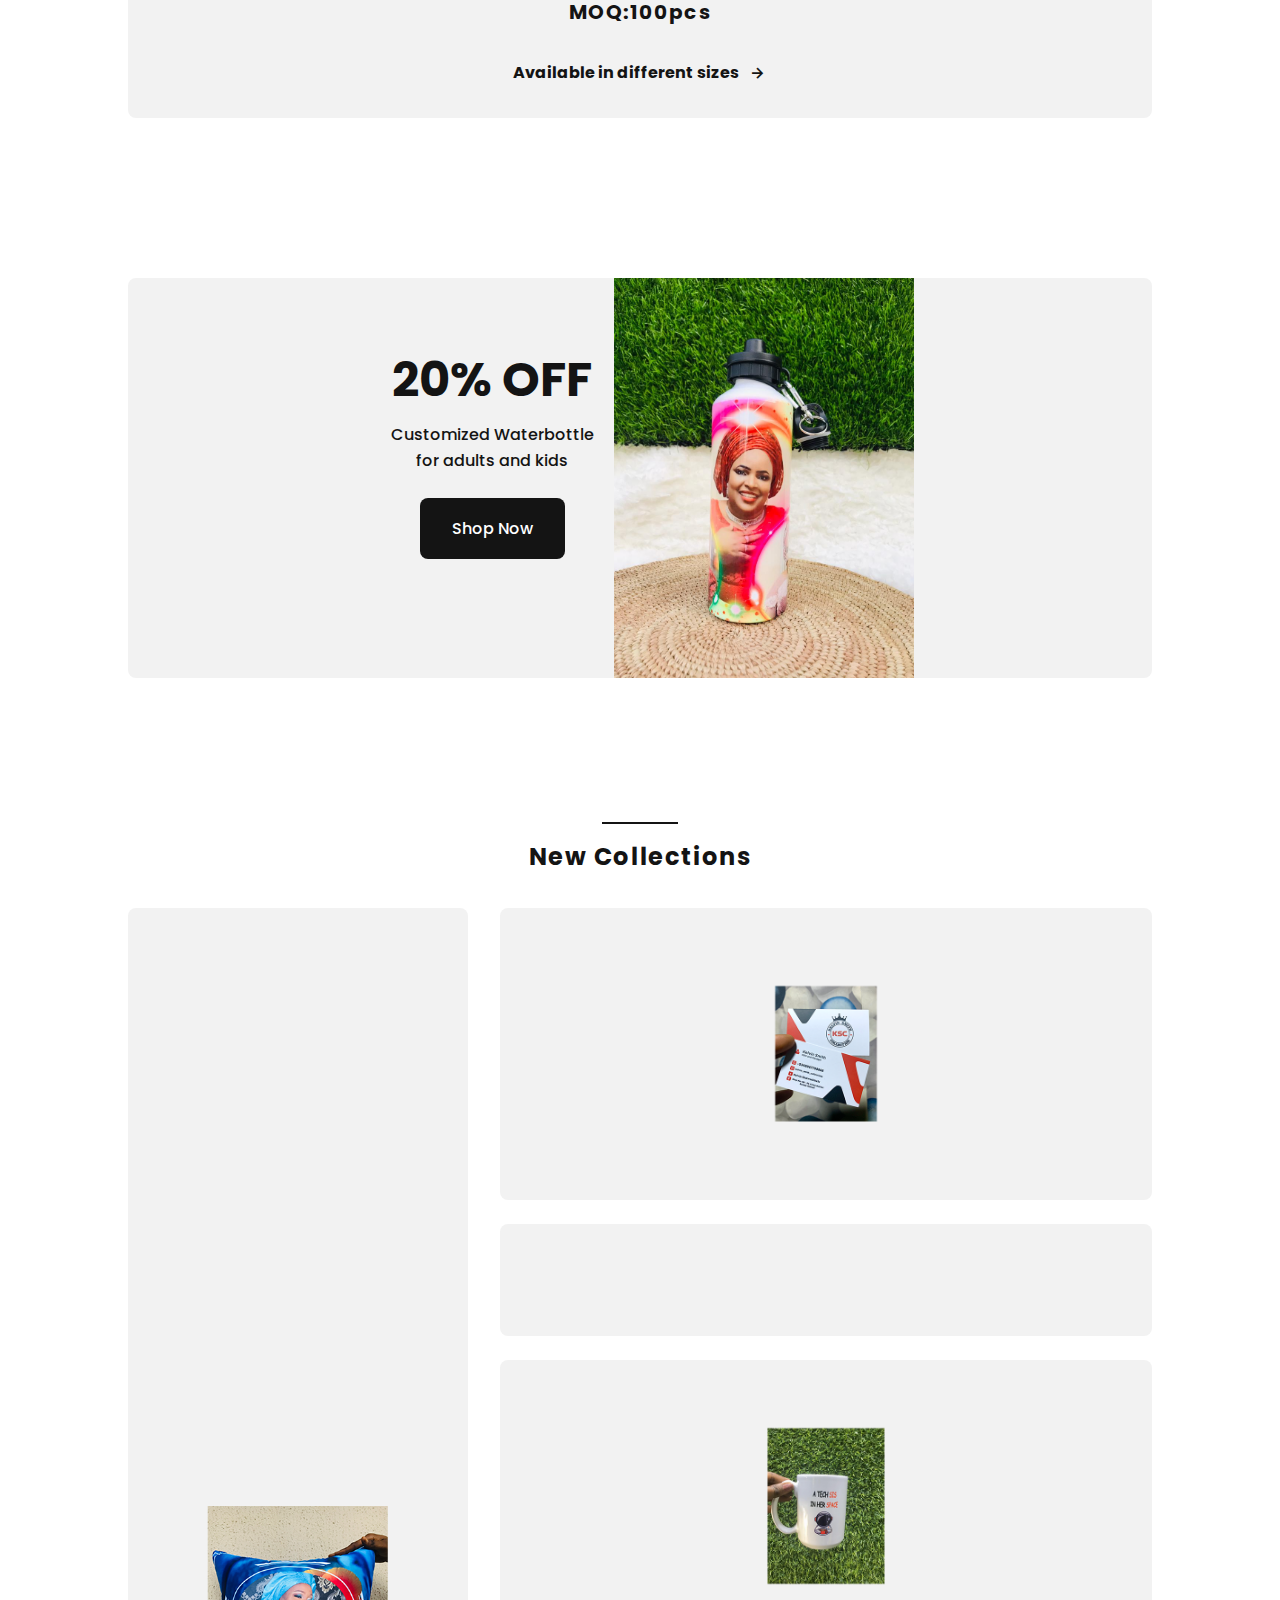
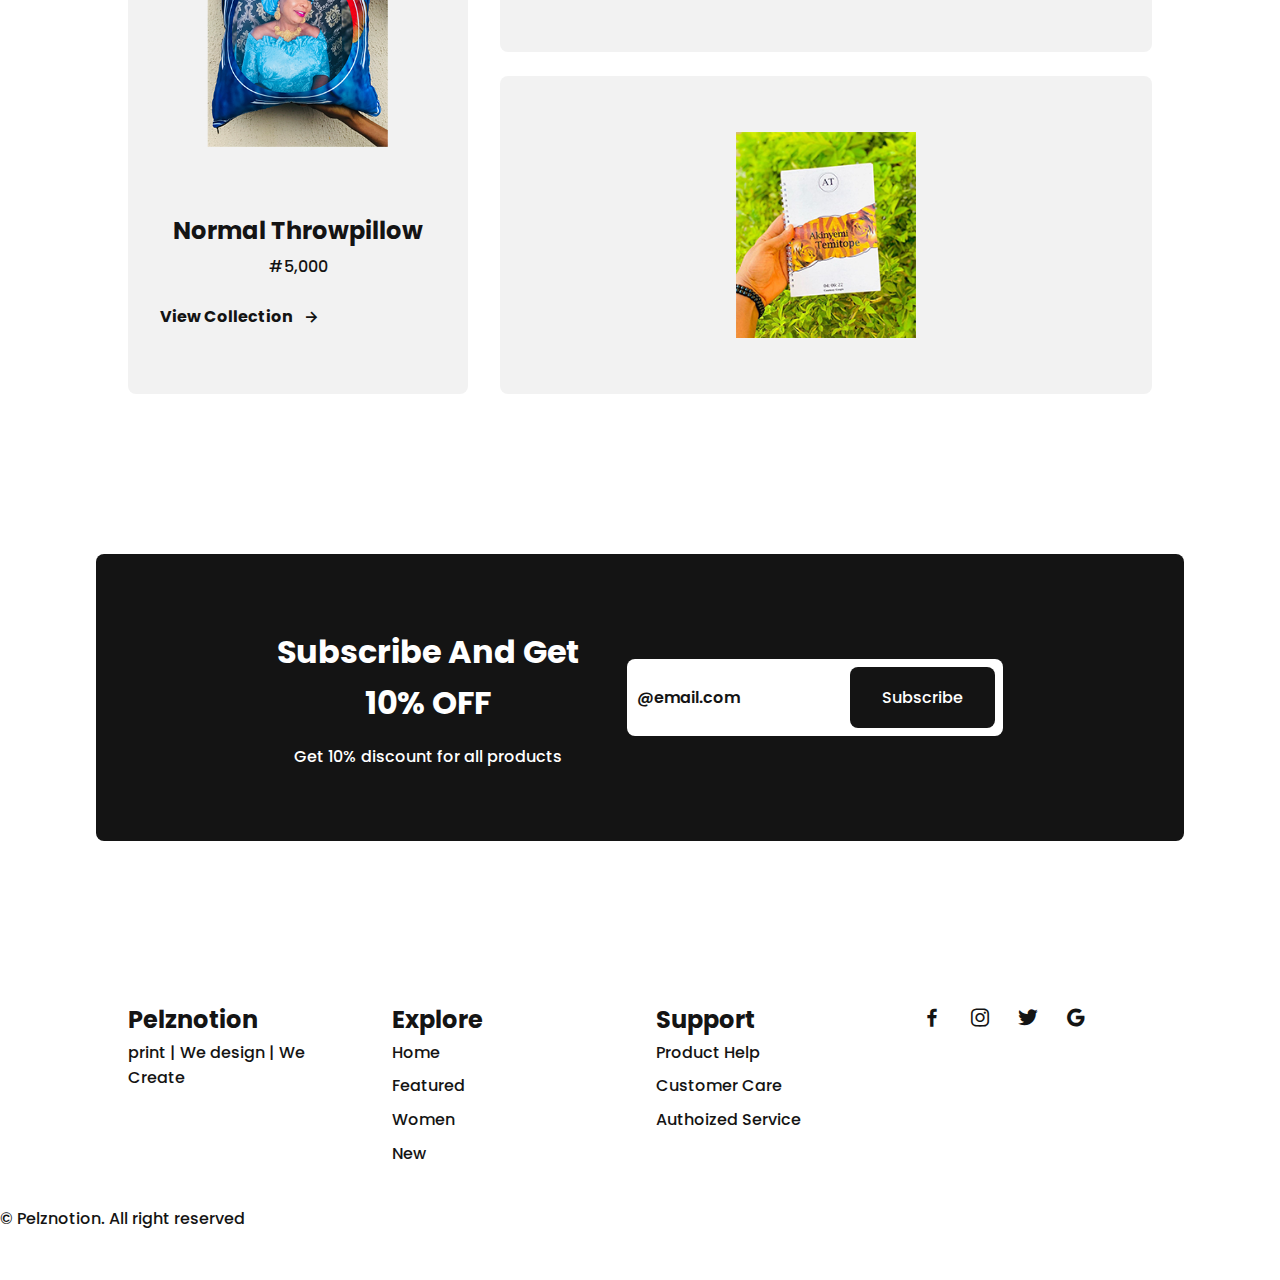
==== commit f91cf5ab: "Update index.html" ====
--- a/index.html
+++ b/index.html
@@ -39,7 +39,7 @@
         <div class="home_container bd-grid">
           <div class="home_sneaker">
             <div class="home_shape"></div>
-            <img src="images/frame1.png" alt="" class="home_img">
+            <img src="Images/frame.png" alt="" class="home_img">
           </div>
           <div class="home_data">
             <span class="home_new">New in</span>
@@ -235,28 +235,28 @@
           </div>
           <div class="new_sneaker">
             <div class="new_sneaker-card">
-              <img src="images/businesscard.png" alt="" class="new_sneaker-img">
+              <img src="Images/businesscard.png" alt="" class="new_sneaker-img">
               <div class="new_sneaker-overlay">
                 <a href="#" class="button">Business Card</a>
               </div>
             </div>
 
             <div class="new_sneaker-card">
-              <img src="images/zaheer.jpg" alt="" class="new_sneaker-img">
+              <img src="Images/kraftbag.jpg" alt="" class="new_sneaker-img">
               <div class="new_sneaker-overlay">
                 <a href="#" class="button">Kraft Bag</a>
               </div>
             </div>
 
             <div class="new_sneaker-card">
-              <img src="images/designmug.png" alt="" class="new_sneaker-img">
+              <img src="Images/designmug.png" alt="" class="new_sneaker-img">
               <div class="new_sneaker-overlay">
                 <a href="#" class="button">Designed Mug</a>
               </div>
             </div>
 
             <div class="new_sneaker-card">
-              <img src="images/book1.png" alt="" class="new_sneaker-img">
+              <img src="Images/book1.png" alt="" class="new_sneaker-img">
               <div class="new_sneaker-overlay">
                 <a href="#" class="button">Jotter</a>
               </div>
@@ -318,4 +318,4 @@
 
     <script src="main.js"></script>
   </body>
-</html>
+</html>
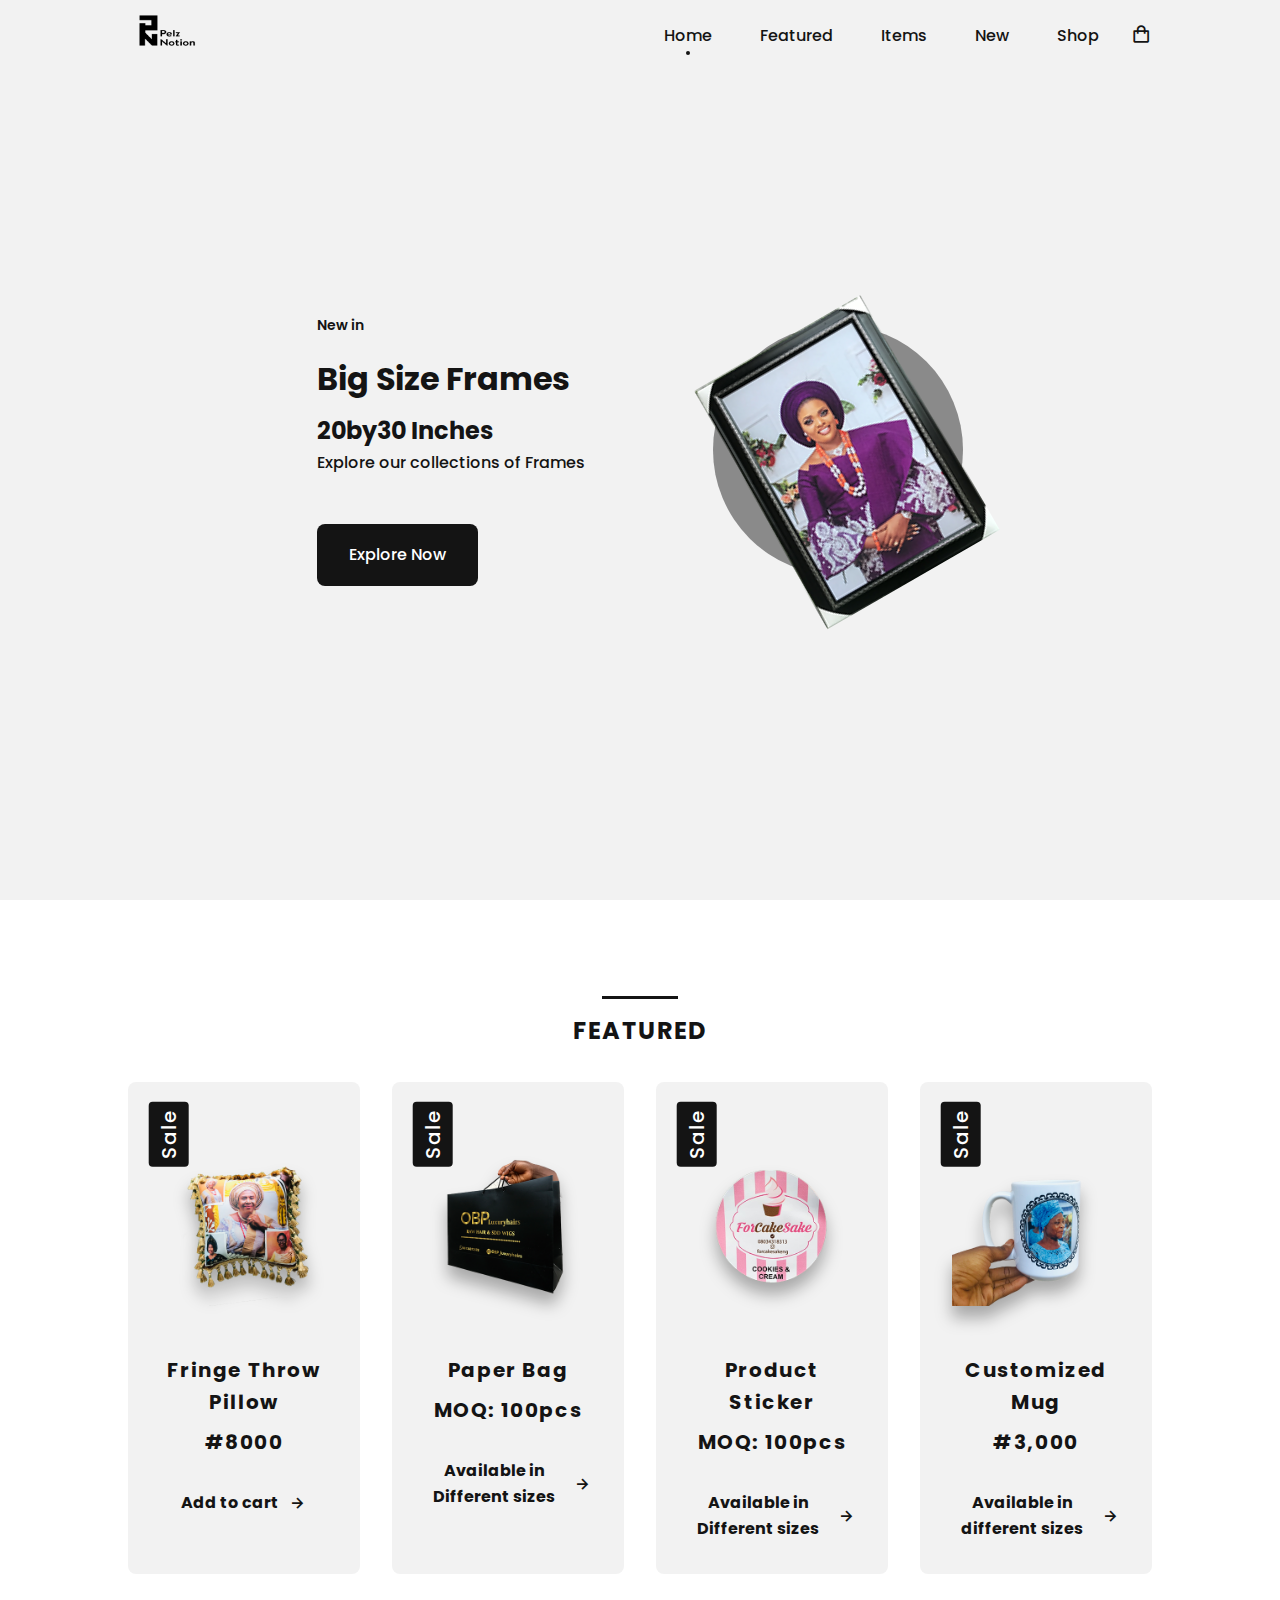
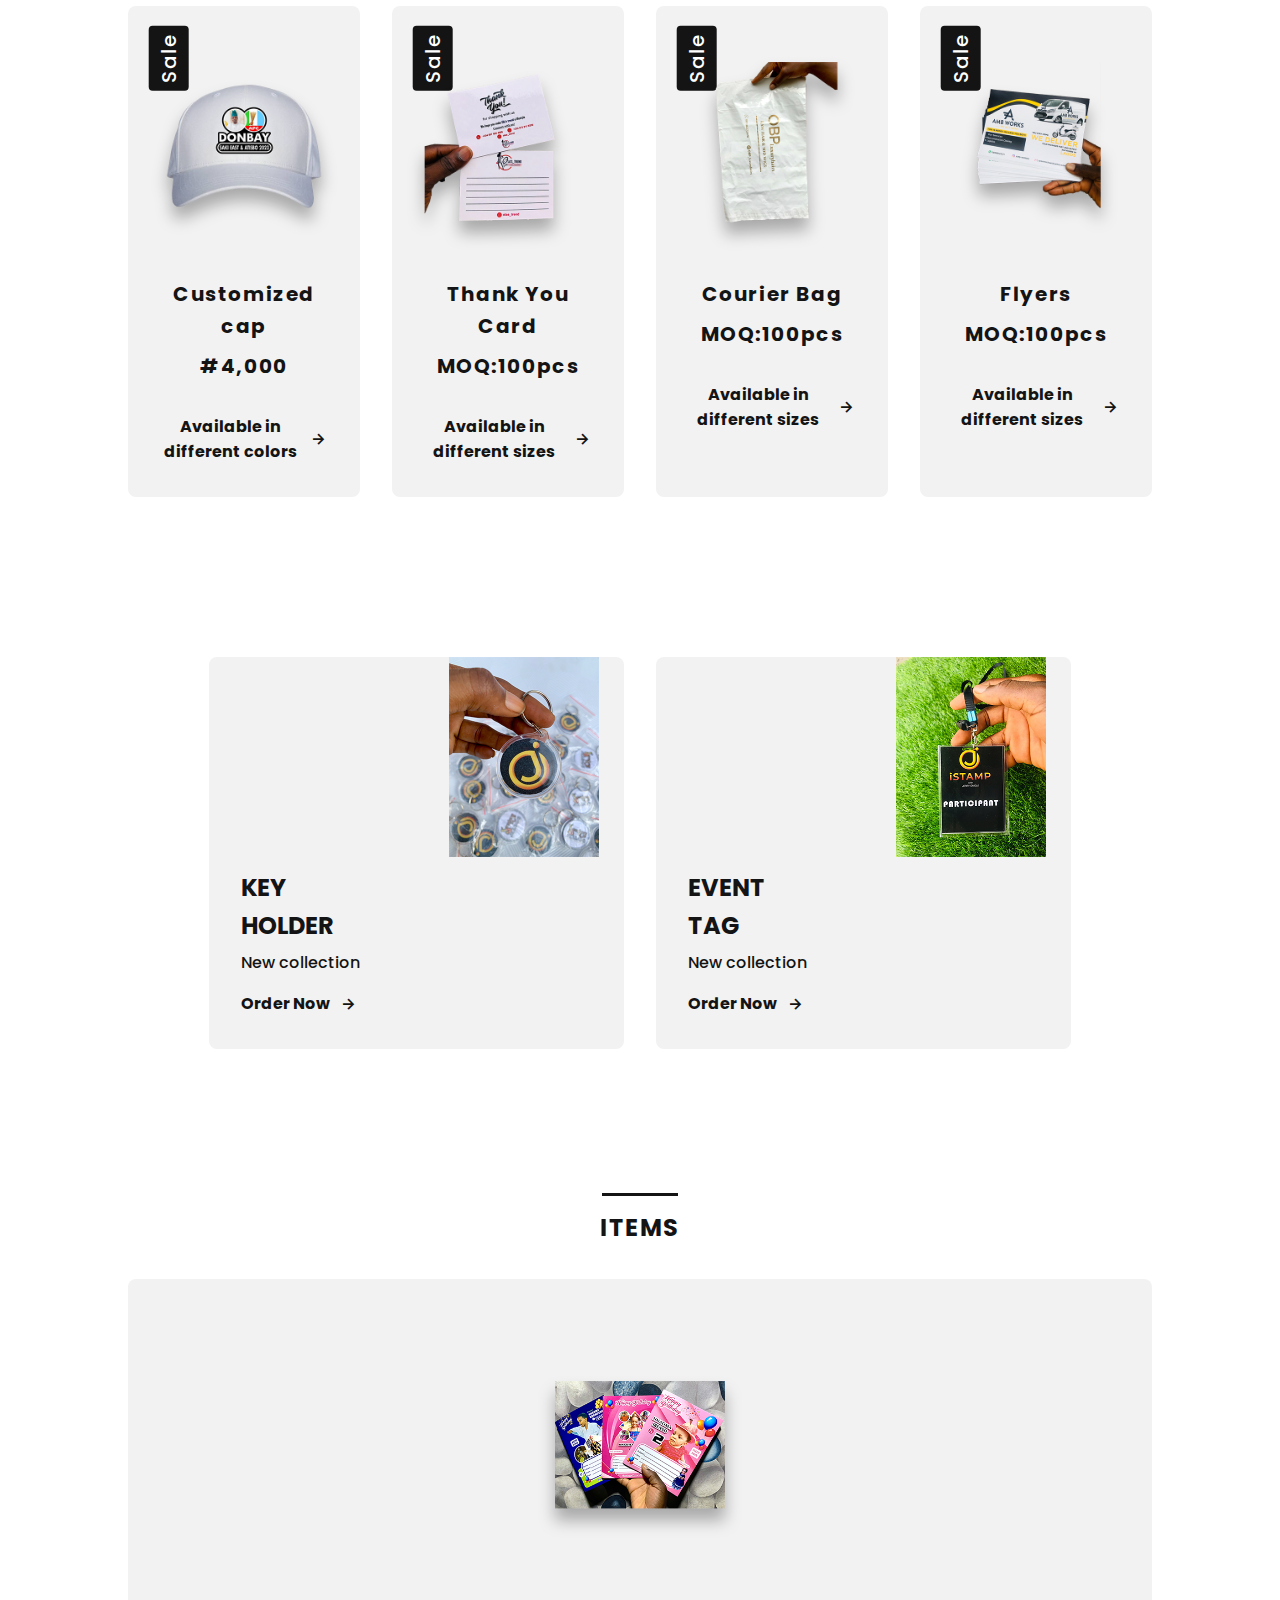
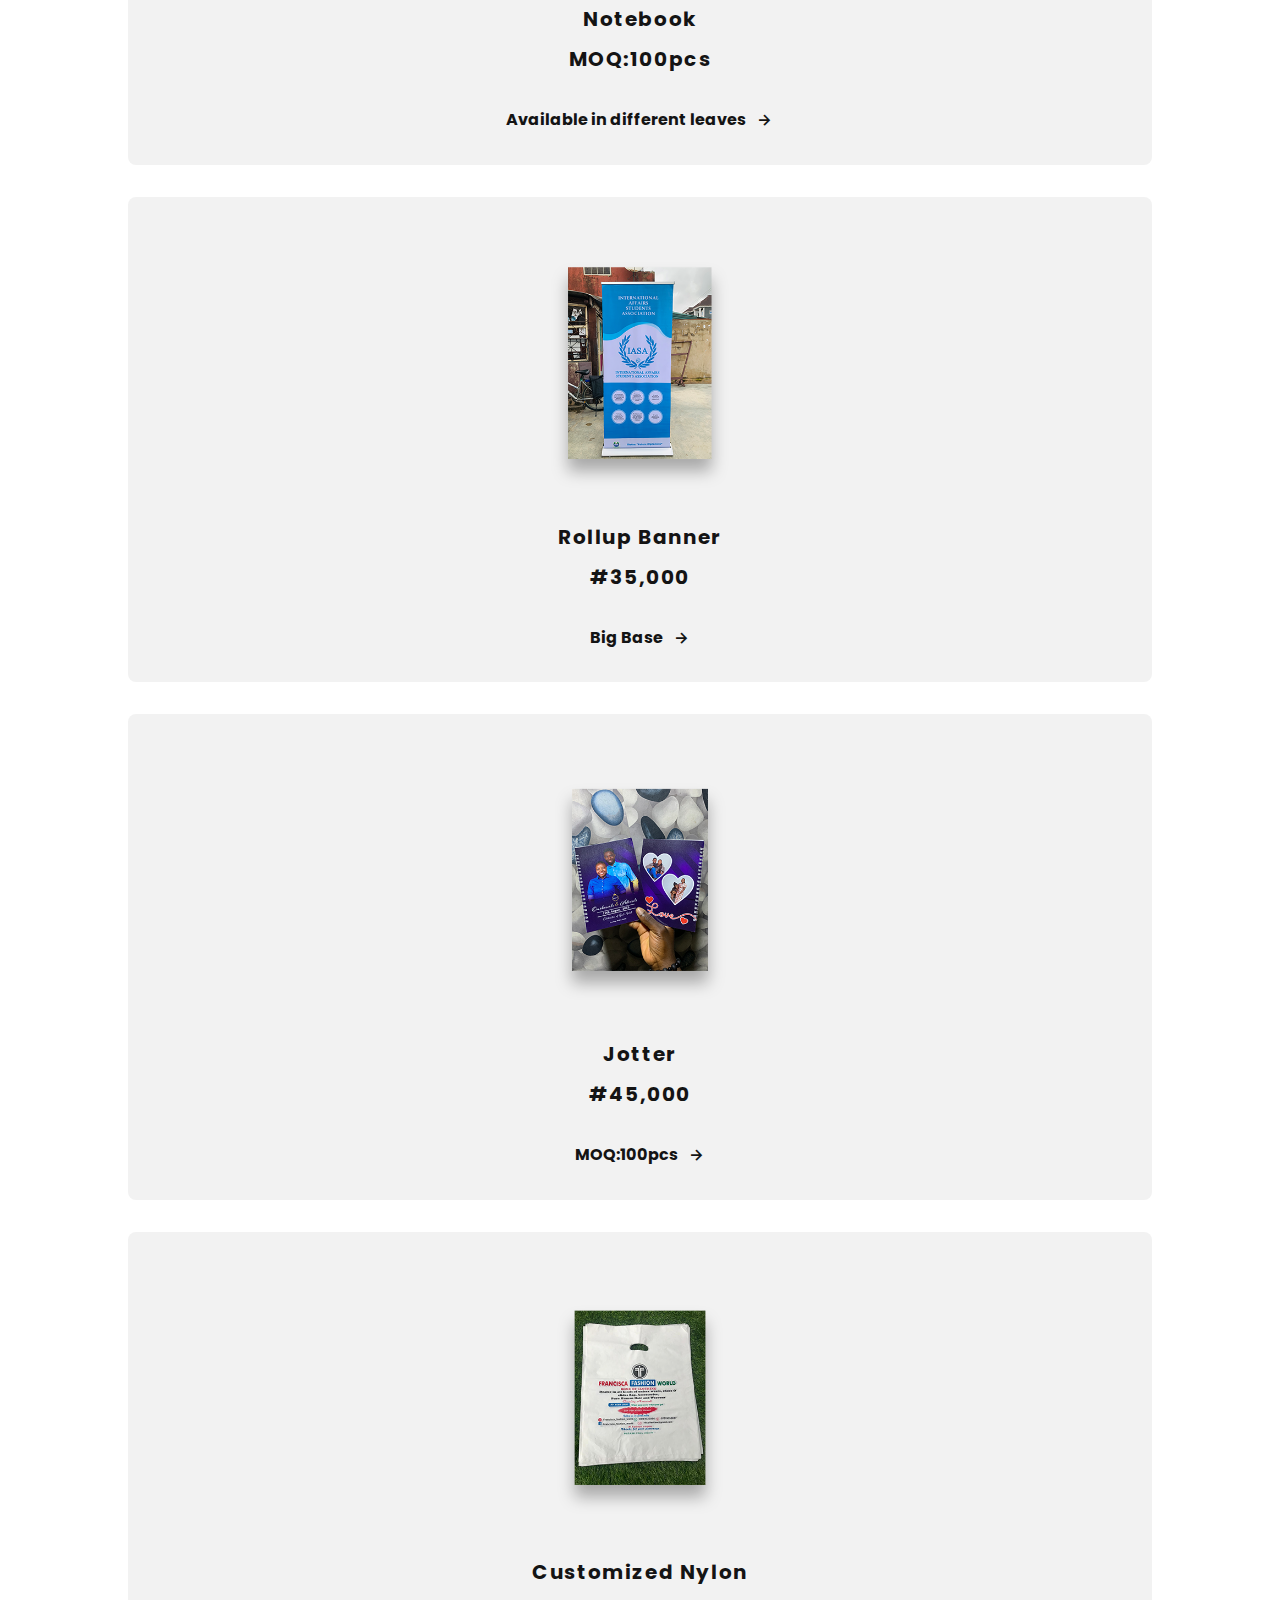
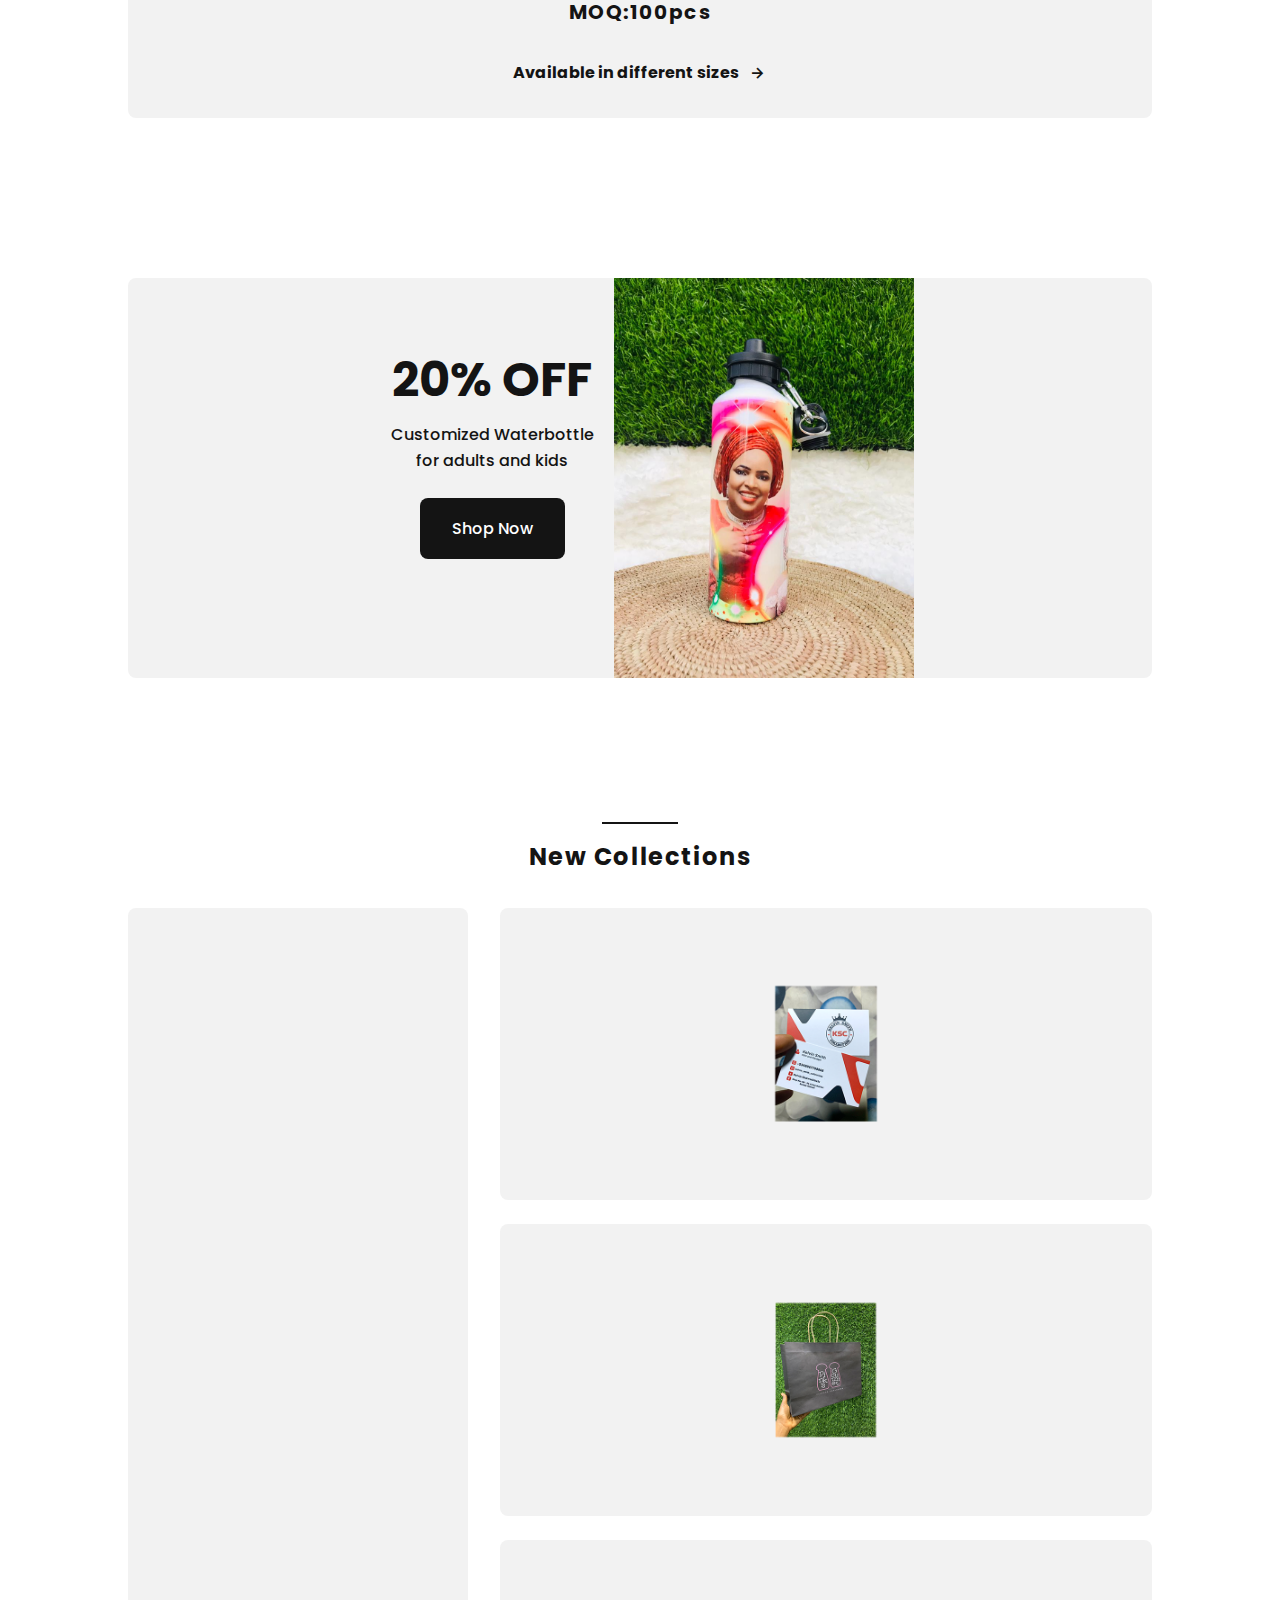
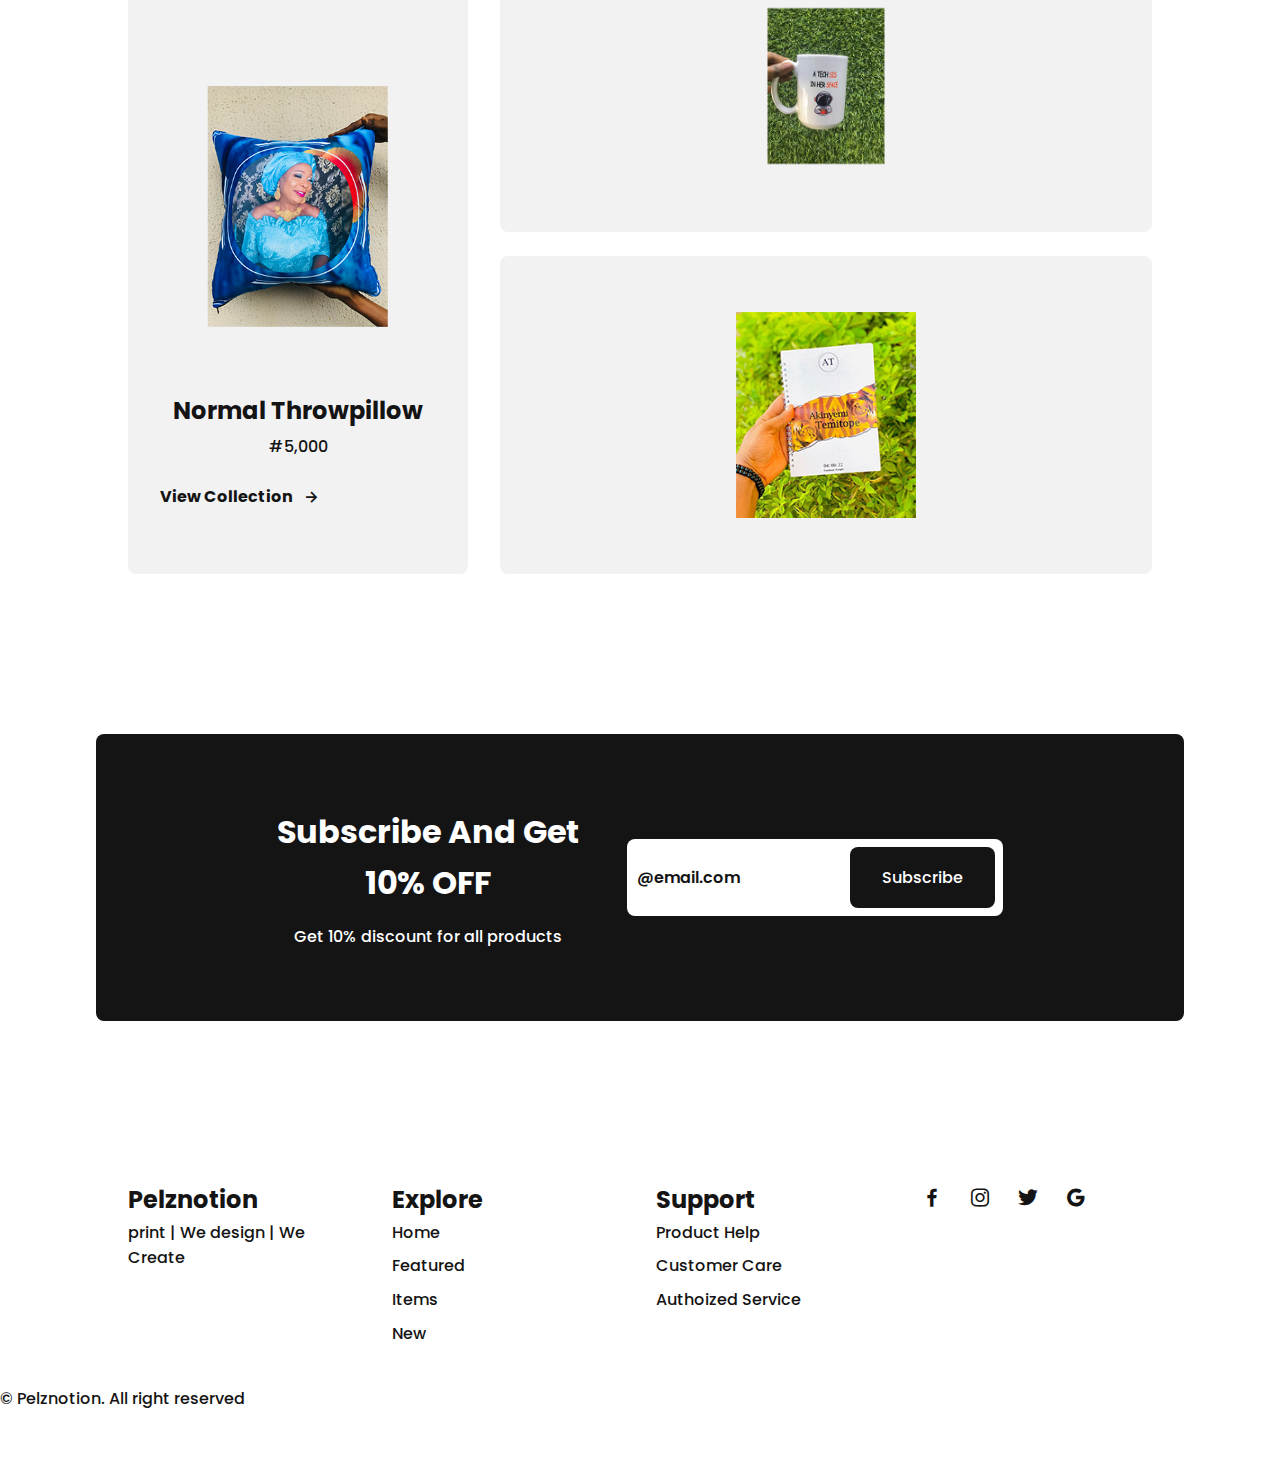
==== commit dd83bfac: "Update index.html" ====
--- a/index.html
+++ b/index.html
@@ -242,7 +242,7 @@
             </div>
 
             <div class="new_sneaker-card">
-              <img src="Images/kraftbag.jpg" alt="" class="new_sneaker-img">
+              <img src="Images/kraftbag.png" alt="" class="new_sneaker-img">
               <div class="new_sneaker-overlay">
                 <a href="#" class="button">Kraft Bag</a>
               </div>
@@ -291,7 +291,7 @@
           <ul>
             <li><a href="#home" class="footer_link">Home</a></li>
             <li><a href="#featured" class="footer_link">Featured</a></li>
-            <li><a href="#women" class="footer_link">Women</a></li>
+            <li><a href="#women" class="footer_link">Items</a></li>
             <li><a href="#new" class="footer_link">New</a></li>
           </ul>
         </div>
